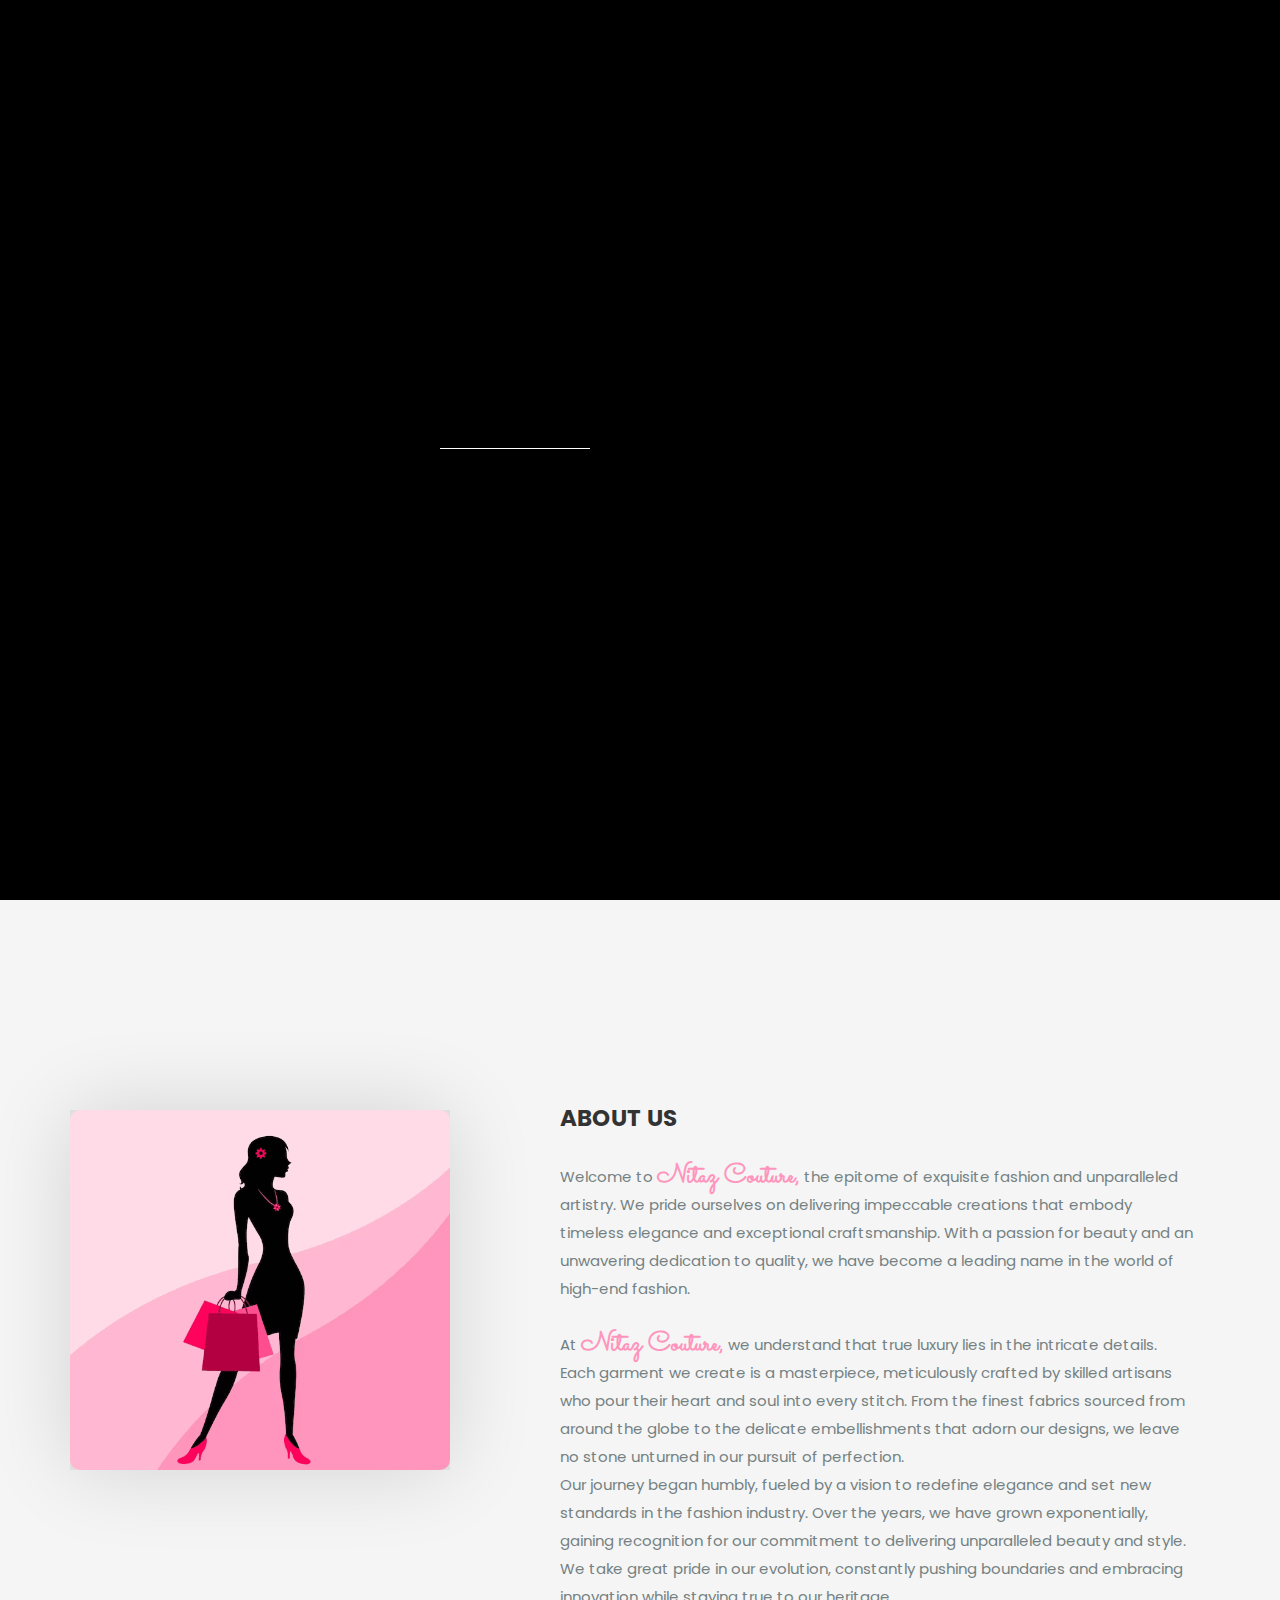
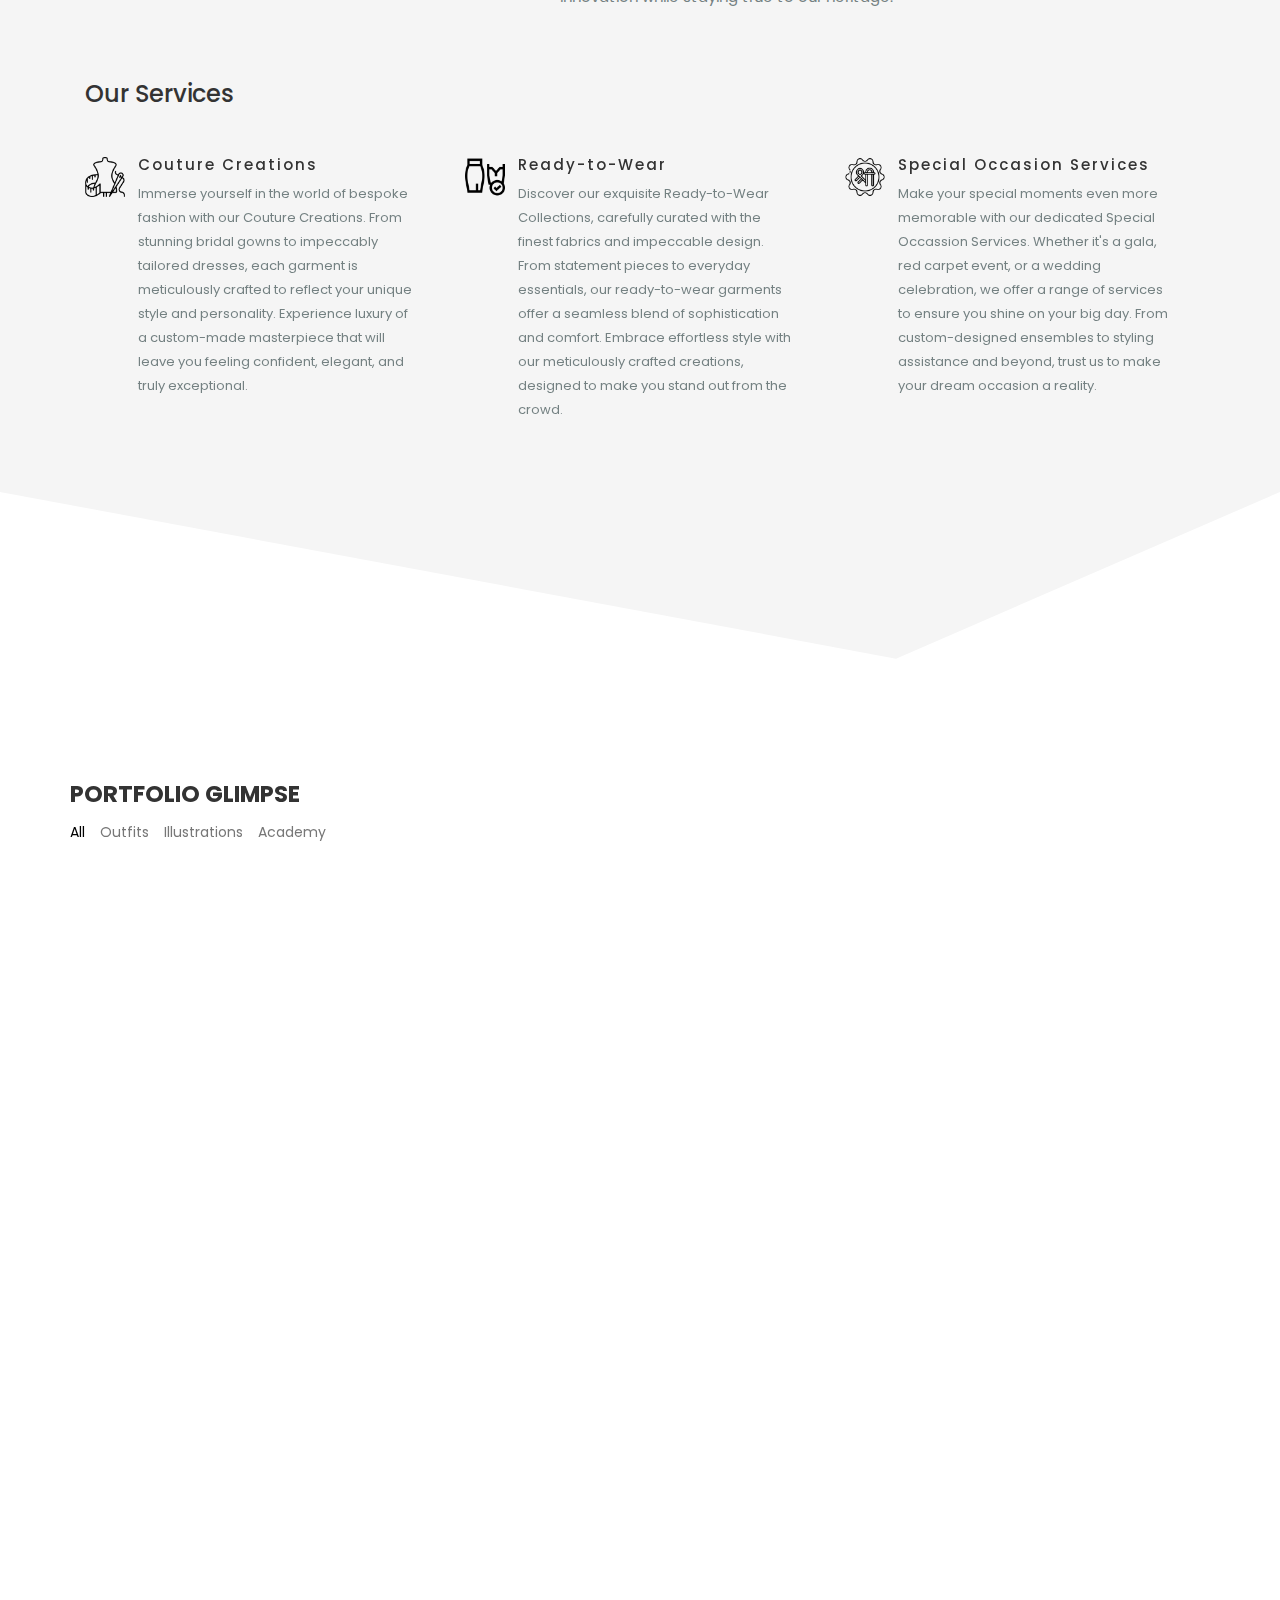
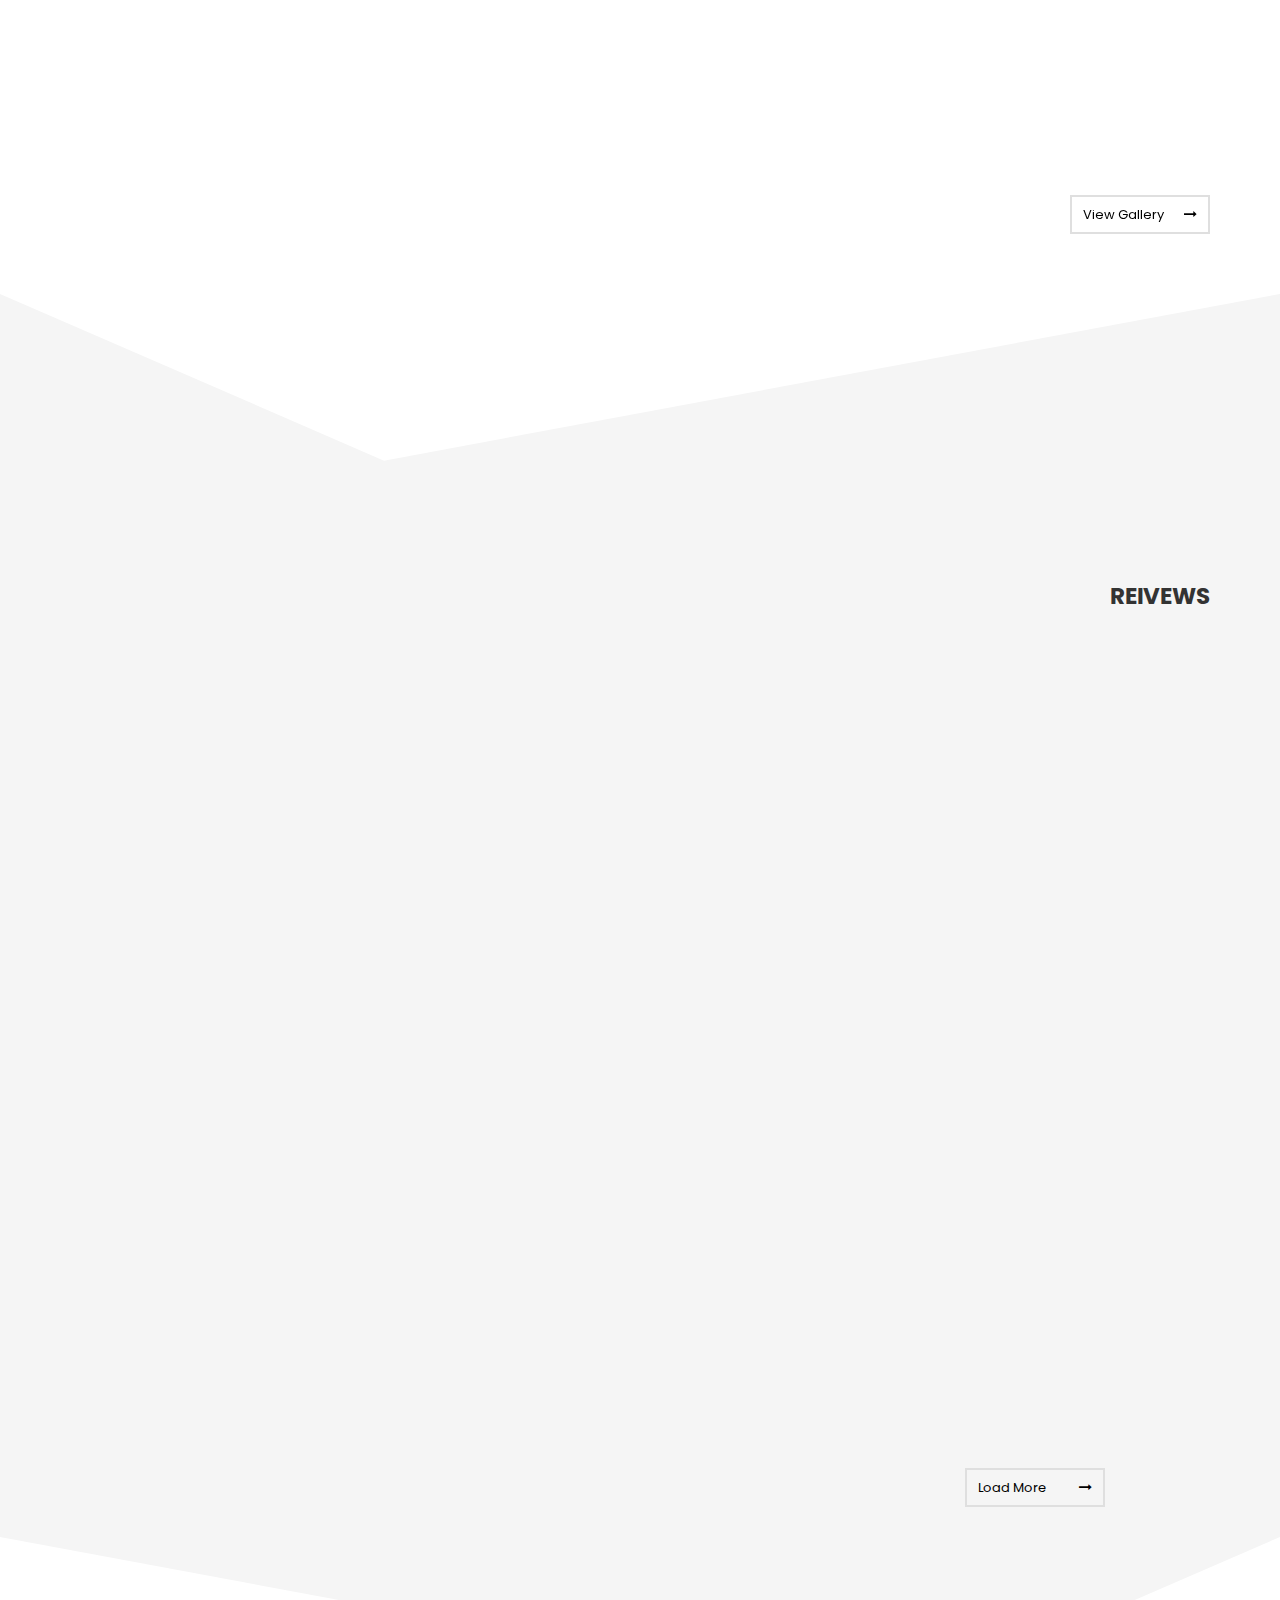
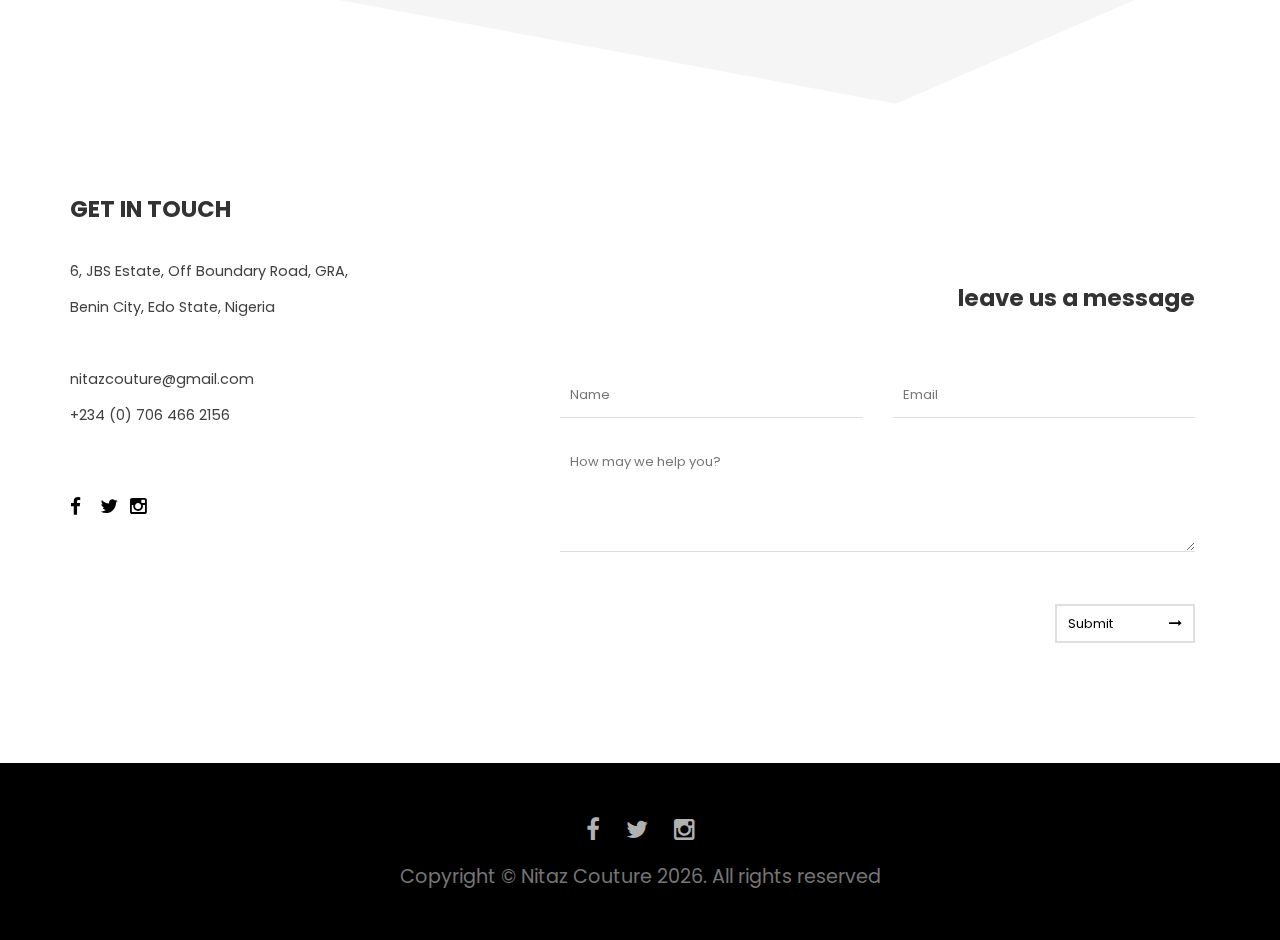
==== index.html @ 878c797d "first commit" ====
<!doctype html>
<html lang="en">

<head>
    <meta charset="UTF-8">
    <meta name="description"
        content="Discover Nitaz Couture, where elegance meets crafstmanship. Explore our exquisite couture creations, ready-to-wear collections and expert alterations services. Join our fashion academy for sewing and pattern drafting training. Experience luxury, beauty, and exceptional quality">
    <meta name="keywords"
        content="High-End fashion, Couture Creations, Bridal Gowns, Tailored Suits, Ready-to-Wear Collections, Expert ALterations, Personal Styling, Special Occasion Services, Fashion Academy,  Sewing Training, Pattern Drafting Classess, Elegance, Craftsmanship, Quality, Luxury Fashion.">
    <meta name="viewport" content="width=device-width, initial-scale=1.0">

    <title>Nitaz Couture | Exquisite Fashion & Timeless Elegance</title>
    <!-- Favicon -->
    <link href="./favicon.ico" rel="icon" type="image/x-icon" />
    <link rel="stylesheet" href="https://cdnjs.cloudflare.com/ajax/libs/font-awesome/5.14.0/css/all.min.css" />

    <!-- Stylesheets -->
    <link rel="stylesheet" href="css/bootstrap.css" />
    <link rel="stylesheet" href="css/reset.css" />
    <link rel="stylesheet" href="css/style.css" />
    <link rel="stylesheet" href="css/animate.css" />
    <link rel="stylesheet" href="css/owl.carousel.css" />
    <link rel="stylesheet" href="css/magnific-popup.css" />

    <!-- Google Web fonts -->
    <link href="https://fonts.googleapis.com/css?family=Poppins:300,400,500,600,700" rel="stylesheet">

    <!-- Font icons -->
    <link rel="stylesheet" href="icon-fonts/font-awesome-4.5.0/css/font-awesome.min.css" />
    <link rel="stylesheet" href="icon-fonts/essential-regular-fonts/essential-icons.css" />

    <!--[if lt IE 9]>
  <script src="https://oss.maxcdn.com/html5shiv/3.7.2/html5shiv.min.js"></script>
  <script src="https://oss.maxcdn.com/respond/1.4.2/respond.min.js"></script>
<![endif]-->

</head>

<body class="diag">

    <!-- LOADER -->
    <div class="loader-wrapper">
        <div class="loader"></div>
    </div>

    <nav>
        <div class="row">
            <div class="container">
                <div class="logo">
                    <img src="images/logo.webp" alt="Nitaz Couture Logo">
                </div>
                <div class="responsive"><i data-icon="m" class="icon"></i></div>
                <ul class="nav-menu">
                    <li><a href="#home" class="smoothScroll">Home</a></li>
                    <li><a href="#about" class="smoothScroll">About</a></li>
                    <li><a href="#portfolio" class="smoothScroll">Portfolio</a></li>
                    <li><a href="#reviews" class="smoothScroll">Reviews</a></li>
                    <li><a href="#contact" class="smoothScroll">Contact</a></li>
                </ul>
            </div>
        </div>
    </nav>

    <!--HOME-->
    <section class="home slider" id="home">
        <div class="home-content">
            <div class="container">
                <h1>Nitaz Couture - <span class="element" data-text1="Indulge in luxury."
                        data-text2="Embrace timeless beauty." data-loop="true" data-backdelay="3000"></span></h1>
                <div class="social">
                    <a href="https://facebook.com/nitazcouture" target="_blank"><i class="fa fa-facebook"
                            aria-hidden="true"></i> </a>
                    <a href="https://twitter.com/NITAZCouture" target="_blank"><i class="fa fa-twitter"
                            aria-hidden="true"></i> </a>
                    <a href="https://instagram.com/nitazcouture" target="_blank"><i class="fa fa-instagram"
                            aria-hidden="true"></i> </a>
                </div>
                <a class="home-down bounce" href="#about"><i class="fa fa-angle-down"></i></a>
            </div>
        </div>

        <div class="home-slider">
            <div id="slides">
                <div class="slides-container">
                    <img src="images/slider-6.webp" alt="Hero Section Slider Images">
                    <img src="images/slider-5.webp" alt="Hero Section Slider Images">
                    <img src="images/slider-7.webp" alt="Hero Section Slider Images">
                    <img src="images/slider-2.webp" alt="Hero Section Slider Images">
                </div>
            </div>
        </div>
        <svg class="diagonal home-left" width="21%" height="170" viewBox="0 0 100 102" preserveAspectRatio="none">
            <path d="M0 100 L100 100 L0 10 Z"></path>
        </svg>
        <svg class="diagonal home-right" width="80%" height="170" viewBox="0 0 100 102" preserveAspectRatio="none">
            <path d="M0 100 L100 100 L100 10 Z"></path>
        </svg>
    </section>
    <!--ABOUT-->
    <section class="about dgray-bg" id="about">
        <div class="about type-1 padbot_120">
            <div class="container">
                <!-- about image -->
                <div class="col-md-4 col-sm-12 about-image top_30">
                    <div class="row">
                        <img src="images/profile-1.png" alt="About Image">
                    </div>
                </div>
                <!-- about text -->
                <div class="col-md-7 col-md-offset-1 col-sm-12 about-text">
                    <div class="section-title dleft bottom_30">
                        <br>
                        <h2>ABOUT US</h2>
                    </div>
                    <p>Welcome to <span class="brand">Nitaz Couture,</span> the epitome of exquisite fashion and
                        unparalleled artistry. We pride ourselves on delivering impeccable creations that embody
                        timeless elegance and exceptional craftsmanship. With a passion for beauty and an unwavering
                        dedication to quality, we have become a leading name in the world of high-end fashion.

                        <br><br>
                        At <span class="brand">Nitaz Couture,</span> we understand that true luxury lies in the
                        intricate details. Each garment we create is a masterpiece, meticulously crafted by skilled
                        artisans who pour their heart and soul into every stitch. From the finest fabrics sourced from
                        around the globe to the delicate embellishments that adorn our designs, we leave no stone
                        unturned in our pursuit of perfection.
                        <br>
                        Our journey began humbly, fueled by a vision to redefine elegance and set new standards in the
                        fashion industry. Over the years, we have grown exponentially, gaining recognition for our
                        commitment to delivering unparalleled beauty and style. We take great pride in our evolution,
                        constantly pushing boundaries and embracing innovation while staying true to our heritage.
                    </p>
                </div>
                <div class="services">
                    <h3>Our Services</h3>
                </div>
                <!-- work areas -->
                <div class="owl-carousel work-areas top_120 bottom_120" data-pagination="false" data-autoplay="3000"
                    data-items-desktop="3" data-items-desktop-small="3" data-items-tablet="2"
                    data-items-tablet-small="1">


                    <!-- an area -->
                    <div class="area col-md-12 item">
                        <div class="icon">
                            <i class="icon">
                                <img src="./images/icons/1.png" alt="icon">
                            </i>
                        </div>
                        <div class="text">
                            <h6>Couture Creations</h6>
                            <p>Immerse yourself in the world of bespoke fashion with our Couture Creations. From
                                stunning bridal gowns to impeccably
                                tailored dresses, each garment is meticulously crafted to reflect your unique style and
                                personality. Experience luxury
                                of a custom-made masterpiece that will leave you feeling confident, elegant, and truly
                                exceptional.</p>
                        </div>
                    </div>
                    <!-- an area -->
                    <div class="area col-md-12 item">
                        <div class="icon">
                            <i class="icon">
                                <img src="./images/icons/2.png" alt="icon">
                            </i>
                        </div>
                        <div class="text">
                            <h6>Ready-to-Wear</h6>
                            <p>Discover our exquisite Ready-to-Wear Collections, carefully curated with the finest
                                fabrics and impeccable design. From
                                statement pieces to everyday essentials, our ready-to-wear garments offer a seamless
                                blend of sophistication and
                                comfort. Embrace effortless style with our meticulously crafted creations, designed to
                                make you stand out from the
                                crowd.</p>
                        </div>
                    </div>
                    <!-- an area -->
                    <div class="area col-md-12 item">
                        <div class="icon">
                            <i class="icon">
                                <img src="./images/icons/3.png" alt="icon">
                            </i>
                        </div>
                        <div class="text">
                            <h6>Special Occasion Services</h6>
                            <p>Make your special moments even more memorable with our dedicated Special Occassion
                                Services. Whether it's a gala, red
                                carpet event, or a wedding celebration, we offer a range of services to ensure you shine
                                on your big day. From
                                custom-designed ensembles to styling assistance and beyond, trust us to make your dream
                                occasion a reality.</p>
                        </div>
                    </div>
                    <!-- an area -->
                    <div class="area col-md-12 item">
                        <div class="icon">
                            <i class="icon">
                                <img src="./images/icons/4.png" alt="icon">
                            </i>
                        </div>
                        <div class="text">
                            <h6>Courses & Workshops</h6>
                            <p>Immerse yourself in a world on learning with our diverse range of courses and workshops.
                                From beginner-friendly programs
                                to advanced techniques, our experienced instructors will guide you through hands-on
                                sessions that cover the essentials
                                of sewing and pattern drafting. Discover the foundations, refine your skills, and gain
                                the confidence to create stunning
                                garments with finesse.</p>
                        </div>
                    </div>
                    <!-- an area -->
                    <div class="area col-md-12 item">
                        <div class="icon">
                            <i class="icon">
                                <img src="./images/icons/5.png" alt="icon">
                            </i>
                        </div>
                        <div class="text">
                            <h6>Sewing Fundamentals</h6>
                            <p>Lay the groundwork for your sewing journey with our Sewing Fundamentals course. Ideal for
                                beginners, this program covers
                                the basics of machine operation, fabric selection, essential stitches, and garment
                                construction techniques. Learn how to
                                handle different fabrics, follow patterns, and create professional finishes, setting a
                                strong foundation for your future
                                sewing projects.</p>
                        </div>
                    </div>
                    <!-- an area -->
                    <div class="area col-md-12 item">
                        <div class="icon">
                            <i class="icon">
                                <img src="./images/icons/6.png" alt="icon">
                            </i>
                        </div>
                        <div class="text">
                            <h6>Pattern Drafting Mastery</h6>
                            <p>Elevate your desing capabilities with our Pattern Drafting Mastery course. Dive deep into
                                the art of creating custom
                                patterns from scratch, understanding body measurements, and translating your design
                                concepts into tangible patterns.
                                Develop the skills to draft bodices, sleeves, skirts, and other garment elements,
                                allowing you to bring unique designs
                                to life with precision and creativity.</p>
                        </div>
                    </div>
                    <!-- an area -->
                    <div class="area col-md-12 item">
                        <div class="icon">
                            <i class="icon">
                                <img src="./images/icons/7.png" alt="icon">
                            </i>
                        </div>
                        <div class="text">
                            <h6>State-of-the-Art Facilities</h6>
                            <p>Immerse yourself in a conducive learning environment equipped with State-of-the-art
                                sewing machines, drafting tools, and
                                cutting-edge technology. Our well-appointed classrooms provide a comfortable and
                                inspiring space for you to practice and
                                refine your skills, ensuring an enriching and enjoyable learning experience.</p>
                        </div>
                    </div>
                </div>

            </div>
            <svg class="diagonal-gray" width="100%" height="170" viewBox="0 0 100 102" preserveAspectRatio="none">
                <path d="M0 0 L70 100 L100 0 Z"></path>
            </svg>
        </div>
    </section>

    <!--PORTFOLIO-->
    <section class="portfolio" id="portfolio">
        <div class="container">
            <div class="section-title dleft top_120 bottom_90">
                <h2>PORTFOLIO GLIMPSE</h2>
                <div class="portfolio_filter">
                    <ul>
                        <li class="select-cat" data-filter="*">All</li>
                        <li data-filter=".web-design">Outfits</li>
                        <li data-filter=".aplication">Illustrations</li>
                        <li data-filter=".development">Academy</li>
                    </ul>
                </div>
            </div>
            <!--Portfolio Items-->
            <div class="row">
                <div class="col-md-12 col-sm-12 col-xs-12">
                    <div class="isotope_items row">
                        <!-- Item -->
                        <a href="images/work-1.webp" class="single_item link development col-md-4 col-sm-6 wow fadeInUp"
                            data-wow-delay="0.9s">
                            <img src="images/work-1.webp" alt="portfolio-image">
                        </a>
                        <!-- Item -->
                        <a href="images/work-3.webp" class="single_item link development col-md-4 col-sm-6 wow fadeInUp"
                            data-wow-delay="0.9s">
                            <img src="images/work-3.webp" alt="portfolio-image">
                        </a>
                        <!-- Item -->
                        <a href="images/work-3.webp" class="single_item link development col-md-4 col-sm-6 wow fadeInUp"
                            data-wow-delay="0.9s">
                            <img src="images/work-3.webp" alt="portfolio-image">
                        </a>

                        <!-- Item -->
                        <a href="images/work-4.webp" class="single_item link web-design col-md-4 col-sm-6 wow fadeInUp"
                            data-wow-delay="1.2s">
                            <img src="images/work-4.webp" alt="portfolio-image">
                        </a>
                        <!-- Item -->
                        <a href="images/work-4.webp" class="single_item link web-design col-md-4 col-sm-6 wow fadeInUp"
                            data-wow-delay="1.2s">
                            <img src="images/work-4.webp" alt="portfolio-image">
                        </a>
                        <!-- Item -->
                        <a href="images/work-4.webp" class="single_item link web-design col-md-4 col-sm-6 wow fadeInUp"
                            data-wow-delay="1.2s">
                            <img src="images/work-4.webp" alt="portfolio-image">
                        </a>
                        <!-- Item -->
                        <a href="images/work-2.webp" class="single_item link aplication col-md-4 col-sm-6 wow fadeInUp"
                            data-wow-delay="0.6s">
                            <img src="images/work-2.webp" alt="portfolio-image">
                        </a>
                        <!-- Item -->
                        <a href="images/work-5.webp" class="single_item link aplication col-md-4 col-sm-6 wow fadeInUp"
                            data-wow-delay="1.5s">
                            <img src="images/work-5.webp" alt="portfolio-image">
                        </a>
                        <!-- Item -->
                        <a href="images/work-6.webp" class="single_item link aplication col-md-4 col-sm-6 wow fadeInUp"
                            data-wow-delay="1.8s">
                            <img src="images/work-6.webp" alt="portfolio-image">
                        </a>
                    </div>
                </div>
            </div>

            <a href="#0" class="sitebtn pull-right top_45" target="_blank">View Gallery</a>
        </div>
        <svg class="diagonal-white" width="100%" height="170" viewBox="0 0 100 102" preserveAspectRatio="none">
            <path d="M0 0 L30 100 L100 0 Z"></path>
        </svg>
    </section>

    <!-- REVIEW -->
    <section class="blog" id="reviews">
        <div class="container-fluid dgray-bg padbot_200">
            <div class="container">
                <div class="section-title dright top_120 bottom_45">
                    <h2>REIVEWS</h2>
                </div>
                <!-- Reviews -->
                <div class="row">
                    <a href="reviews.html" class="col-lg-4 col-md-4 col-sm-6 col-xs-12 blog-content wow fadeInUp"
                        data-wow-delay="0.4s" target="_blank">
                        <div class="blog-image">
                            <img src="./images/slider-1.webp" alt="Satisfied Customer Image">
                        </div>
                        <h2 class="blog-title">Cinderella Moment!</h2>
                        <div class="rating">
                            <i class="fa fa-star"></i>
                            <i class="fa fa-star"></i>
                            <i class="fa fa-star"></i>
                            <i class="fa fa-star"></i>
                            <i class="fa fa-star"></i>
                        </div>
                        <p>
                            Absolutely stunning! I couldn't have asked for a more exquisite bridal gown. Nitaz Couture
                            truly captured my vision and turned it into reality. The attention to detail and quality of
                            craftsmanship are beyond compare. I felt like a princess on my wedding day, and I can't
                            thank the team enough for making my dreams come true.
                        </p>
                        <span class="blog-info"><span>Larry Stark</span> - 7 September 2016 </span>
                    </a>
                    <a href="reviews.html" class="col-lg-4 col-md-4 col-sm-6 col-xs-12 blog-content wow fadeInUp"
                        data-wow-delay="0.6s" target="_blank">
                        <div class="blog-image">
                            <img src="./images/work-7.webp" alt="Satisfied Customer Image">
                        </div>
                        <h2 class="blog-title">Impeccable tailoring!</h2>
                        <div class="rating">
                            <i class="fa fa-star"></i>
                            <i class="fa fa-star"></i>
                            <i class="fa fa-star"></i>
                            <i class="fa fa-star"></i>
                            <i class="fa fa-star"></i>
                        </div>
                        <p>
                            I had my doubts about finding the perfect suit until I visited Nitaz Couture. From the
                            moment I stepped into their showroom, I knew I was in good hands. Their expertise in custom
                            tailoring is exceptional, and the suit fits like a glove. I received countless compliments
                            at the event, and I owe it all to Nitaz Couture's dedication to quality.
                        </p>
                        <span class="blog-info"><span>Larry Stark</span> - 7 September 2016 </span>
                    </a>
                    <a href="reviews.html"
                        class="col-lg-4 col-md-4 col-sm-6 col-xs-12 blog-content wow hidden-sm fadeInUp"
                        data-wow-delay="0.8s" target="_blank">
                        <div class="blog-image">
                            <img src="./images/work-8.webp" alt="Satisfied Customer Image">
                        </div>
                        <h2 class="blog-title">Top-notch training!</h2>
                        <div class="rating">
                            <i class="fa fa-star"></i>
                            <i class="fa fa-star"></i>
                            <i class="fa fa-star"></i>
                            <i class="fa fa-star"></i>
                            <i class="fa fa-star"></i>
                        </div>
                        <p>
                            I enrolled in Nitaz Couture Academy's pattern drafting course, and it was an absolute
                            game-changer. The instructors are patient, knowledgeable, and passionate about teaching.
                            I've learned invaluable skills and techniques that have taken my designs to the next level.
                            Highly recommended for anyone serious about pursuing a career in fashion!
                        </p>
                        <span class="blog-info"><span>Larry Stark</span> - 7 September 2016 </span>
                    </a>
                    <a href="reviews.html" class="sitebtn pull-right top_45" target="_blank">Load More</a>
                </div>
            </div>
            <svg class="diagonal-gray" width="100%" height="170" viewBox="0 0 100 102" preserveAspectRatio="none">
                <path d="M0 0 L70 100 L100 0 Z"></path>
            </svg>
        </div>
    </section>

    <!-- CONTACT -->
    <section class="contact" id="contact">
        <div class="container">

            <div class="section-title dleft top_90">
                <h2 class="bottom_30">GET IN TOUCH</h2>
            </div>
            <div class="col-md-3">
                <!-- Contact Info -->
                <ul class="contact-info row">
                    <li>6, JBS Estate, Off Boundary Road, GRA, Benin City, Edo State, Nigeria</li>
                    <li><br>nitazcouture@gmail.com</li>
                    <li>+234 (0) 706 466 2156</li>
                </ul>
                <div class="social-icons top_60 row">
                    <a class="fb" href="https://facebook.com/nitazcouture" target="_blank"><i class="fa fa-facebook"
                            aria-hidden="true"></i></a>
                    <a class="tw" href="https://twitter.com/NITAZCouture" target="_blank"><i class="fa fa-twitter"
                            aria-hidden="true"></i></a>
                    <a class="ins" href="https://instagram.com/nitazcouture" target="_blank"><i class="fa fa-instagram"
                            aria-hidden="true"></i></a>
                </div>
            </div>
            <div class="col-md-7 col-md-offset-2 form top_30 bottom_90">
                <div class="page-title sub">
                    <h5>leave us a message</h5>
                </div>
                <form class="contact-form top_60" method="POST" action="mail.php">
                    <div class="row">
                        <!--Name-->
                        <div class="col-md-6">
                            <input id="con_name" name="con_name" class="form-inp requie" type="text" placeholder="Name">
                        </div>
                        <!--Email-->
                        <div class="col-md-6">
                            <input id="con_email" name="con_email" class="form-inp requie" type="text"
                                placeholder="Email">
                        </div>
                        <div class="col-md-12">
                            <!--Message-->
                            <textarea name="con_message" id="con_message" class="requie"
                                placeholder="How may we help you?" rows="8"></textarea>
                            <button id="con_submit" class="sitebtn top_30 pull-right" type="submit">Submit</button>
                        </div>
                    </div>
                </form>
            </div>
        </div>
    </section>
    <footer>
        <div class="container">
            <div class="social">
                <a href="https://facebook.com/nitazcouture" target="_blank"><i class="fa fa-facebook"
                        aria-hidden="true"></i> </a>
                <a href="https://twitter.com/NITAZCouture" target="_blank"><i class="fa fa-twitter"
                        aria-hidden="true"></i> </a>
                <a href="https://instagram.com/nitazcouture" target="_blank"><i class="fa fa-instagram"
                        aria-hidden="true"></i> </a>
            </div>
            <p>
                Copyright &copy; Nitaz Couture
                <span id="date"></span>. All rights reserved
            </p>
        </div>
    </footer>
    <a class="scroll-link top-link" href="#home">
        <i class="fas fa-arrow-up"></i>
    </a>

    <!-- Javascripts -->
    <script src="js/jquery-2.1.4.min.js"></script>
    <script src="js/bootstrap.min.js"></script>
    <script src="js/wow.min.js"></script>
    <script src="js/isotope.pkgd.min.js"></script>
    <script src="js/typed.js"></script>
    <script src="js/jquery.magnific-popup.min.js"></script>
    <script src="js/jquery.superslides.min.js"></script>
    <script src="js/owl.carousel.min.js"></script>
    <script src="js/main.js"></script>
    <script>

        //SUPER SLİDER
        $('#slides').superslides({
            animation: 'fade',
            play: 3000
        });    
    </script>


</body>

</html>
---- css/style.css ----
@import url('https://fonts.googleapis.com/css2?family=Raleway&family=Sacramento&display=swap');	

body{
	font-family: 'Poppins', sans-serif;
}

html{
	height: 100%;
}

nav{
    position: fixed; 
    background: #fff;
    z-index: 1000;
    width: 100%;
    padding-top: 30px;
    padding-bottom: 10px;
    display: none;
    -webkit-box-shadow: 0px 2px 92px 0px rgba(0, 0, 0, 0.18);
    -moz-box-shadow: 0px 2px 92px 0px rgba(0, 0, 0, 0.18);
    box-shadow: 0px 2px 92px 0px rgba(0, 0, 0, 0.18);
}

.nav-menu{
    float: right;
    line-height: 32px;
    padding-top: 15px;
}

nav ul li{
    float: left;
    margin-right: 15px;
    font-family: 'Poppins', sans-serif;
    font-size: 14px;
}

nav ul li a{
    color: #000;
}

nav ul li a:hover{
    color: #afafaf!important;
}

.logo img {
    width: 40%;
    border-radius: 100%;
}
.logo{
    float: left;
}

 .responsive{
    display: none;
    font-size: 23px;
}
    
.active{
    color:#afafaf;
}


footer {
    background: #000;
    padding: 50px 0;
    margin-top: 30px;
    text-align: center;
}

footer p{
    line-height: 20px;
    margin-top: 20px;
}

footer .social a{
    color: #b1b1b1;
    margin: 0 10px;
    transition: all ease 0.3s;
    font-size: 1.5rem;
}

.diag footer p{
    font-size: 1.2rem;
    color: #757575;
    line-height: 27px;
}

.site-button:focus{
    outline: 0;
}

.nav-menu li a:focus{
    color: #000;
} 

.ok{
    background: green !important;
    border: solid 2px green !important;
    color: white;
} 

input:-webkit-autofill {
    -webkit-box-shadow: 0 0 0px 1000px white inset;
}

.form-inp.reqError, .contact-form textarea.reqError {
    border-color: #f00;
}

.content{
    margin-top: 60px;
}

.subpage-nav{
    display:block !important; 
    position: relative;
}

.page-title{
   display: table-cell;
   vertical-align: middle;
   text-align: center;
   z-index: 2;
   position: relative;
}

.page-title h1{
   font-size: 75px;
   color: #fff;
   font-weight: bold;
   letter-spacing: -3px;
   margin-bottom: 20px;
}


/* Margins */

.top_15{
    margin-top: 15px;
}

.top_30{
    margin-top: 30px;
}

.top_45{
    margin-top: 45px;
}

.top_60{
    margin-top: 60px;
}

.top_90{
    margin-top: 90px;
}

.top_120{
    margin-top: 120px;
}

.padding_30{
   padding: 30px 0; 
}

.padding_45{
   padding: 45px 0; 
}

.padding_60{
   padding: 60px 0; 
}

.padding_90{
   padding: 90px 0; 
}

.bottom_15{
    margin-bottom: 15px;
}

.bottom_30{
    margin-bottom: 30px;
}

.bottom_45{
    margin-bottom: 45px;
}

.bottom_60{
    margin-bottom: 60px;
}

.bottom_90{
    margin-bottom: 90px;
}

.bottom_120{
    margin-bottom: 120px;
}

.padbot_15{
    padding-bottom: 15px;
}

.padbot_30{
    padding-bottom: 30px;
}

.padbot_45{
    padding-bottom: 45px;
}

.padbot_60{
    padding-bottom: 60px;
}

.padbot_90{
    padding-bottom: 90px;
}

.padbot_120{
    padding-bottom: 120px;
}

.padbot_200{
    padding-bottom: 200px;
}
/*preloader */
.loader-wrapper {
    position: fixed;
    width: 100%;
    height: 100%;
    background-color: #000;
    z-index: 9999;
}

.loader {
    height: 1px;
    background-color: #fff;
    position: absolute;
    z-index: 9999;
}


/*------------------------ 2 Home ------------------------*/		

.home{
    background:url(../images/home.jpg) bottom center;
    width: 100%;
    display: table;
}

.diag .home{
    background: url(../images/home-2.jpg) 50% 50% fixed;
    background-size: cover;
}

.home-content{
   display: table-cell;
   vertical-align: middle;
   text-align: center;
   z-index: 2;
   position: relative;
}

.home-content h1{
   font-size: 75px;
   color: #fff;
   font-weight: bold;
   letter-spacing: -3px;
   margin-bottom: 20px;
}

.home:before {
    content: "";
    position: absolute;
    top: 0;
    left: 0;
    width: 100%;
    height: 100%;
    background-color: rgba(0, 0, 0, 0.5);
    z-index: 1;
}

.social{
    height: 30px;
}



.social a{
    color: #fff;
    font-size: 15px;
    margin:0 15px;
    transition: all ease 0.3s;
}


.social a:hover{
    transition: all ease 0.3s;
    opacity: 0.5;
}


.home-down {
    color: #fff;
    font-size: 40px;
    padding-top: 40px;
    padding-left: 20px;
    display: inline-block;
    transition: all 0.3s ease;
}


.home-down:hover{
    color: #fff;
	transition:all 0.3s ease;
}

.home-down:focus{
    color: #fff;
}

/* arrow css3 animation */

@-webkit-keyframes bounce {
	 0%, 100% {-webkit-transform: translateY(0);} 
	 50% {-webkit-transform: translateY(-20px);}
}
 
@-moz-keyframes bounce {
	 0%, 100% {-moz-transform: translateY(0);}
	 50% {-moz-transform: translateY(-20px);}
}
 
@-o-keyframes bounce {
	 0%, 100% {-o-transform: translateY(0);}
	 50% {-o-transform: translateY(-20px);}
}

@keyframes bounce {
	 0%, 100% {transform: translateY(0);}
	 50% {transform: translateY(-20px);}
}
 
 .bounce {
	 -webkit-border-radius:50%;
	 -moz-border-radius:50%;
	 -ms-border-radius:50%;
	 border-radius:50%;
	 animation: bounce 2s infinite;
	 -webkit-animation: bounce 2s infinite;
	 -moz-animation: bounce 2s infinite;
	 -o-animation: bounce 2s infinite;
}

.diagonal{
    position: absolute;
    left: 0;
    bottom: 0;
    pointer-events: none;
    background: #fff;
    float: left;
    z-index: 1000;
}

.diagonal-gray{
    position: absolute;
    left: 0;
    bottom: 0;
    pointer-events: none;
    background: #fff;
    float: left;
    z-index: 100;
    margin-top: 90px;
}

.diagonal-gray path {
       fill: #f5f5f5;
}

.diagonal-white{
    background: #f5f5f5;
    margin-bottom: -6px;
    margin-top: 60px;
}

.diagonal-white path {
    fill: #fff;
    stroke: #f5f5f5;
    stroke-width: 0;
}

.diagonal.home-left{
    position: absolute;
    bottom: 0;
    left: 0;
    background: none;
    z-index: 99;
}

.diagonal.home-right{
    position: absolute;
    bottom: 0;
    right: 0 !important;
    background: none;
    z-index: 99;
    left: auto;
}

.diagonal.home-left, .diagonal.home-right path {
    fill: #f5f5f5;
    stroke: #f5f5f5;
    stroke-width: 4;
}

.diag p{
    font-size: 15px;
    color: #748182;
    line-height: 28px;
}

.diag .section-title.dleft{
    text-align: left;
    padding: initial;
}

.diag .section-title.dleft .portfolio_filter ul{
    float: left;
}

.diag .section-title.dright{
    text-align: right;
    padding: initial;
}

.diag section{
    position: relative;
}

.diag .contact .contact-info li{
    line-height: 36px;
    font-size: 14.5px;
    color: #414141;
    text-align: left;
    list-style: none;
}

.diag .page-title.sub{
    font-size: 23px;
    text-align: right;
    width: 100%;
    float: right;
}

.diag .page-title.sub h5{ 
        font-weight: bold;
    line-height: 30px;
    padding-bottom: 15px;
}

.diag .social-icons a {
    color: #000;
    font-size: 1.2rem;
    width: 26px;
    height: 18px;
    display: inline-block;
}

.diag .home-content h1{
    text-align: left;
}

.diag .home-content .social{
    text-align: left;
}

.diag .home-content .home-down.bounce{
    float: left;
    padding: 50px 74px 0;
}

.social-icons a:hover {
    font-size: 15px;
}

.fb:hover{
    color: #3b5998!important;
    transition: all ease 0.1s;
}

.tw:hover{
    color: #55acee!important;
    transition: all ease 0.1s;
}

.ins:hover{
    color: #cd486b!important;
    transition: all ease 0.1s;
}

.bh:hover{
    color: #1769ff!important;
    transition: all ease 0.1s;
}

.dr:hover{
    color: #ea4c89!important;
    transition: all ease 0.1s;
}


.sitebtn{
    border: solid 2px #dfdfdf;
    background: none;
    font-size: 13px;
    padding:9px 11px;
    text-align: left;
    min-width: 140px;
    line-height: 17px;
    transition: all ease 0.3s;
    color:#000; 
}

.sitebtn:after{
    font-family: FontAwesome;
    content: "\f178";
    color: #000;
    float: right;
}

.sitebtn:focus{
    border: solid 2px #000;
}

.sitebtn:hover{
    background: #000;
    color: #fff;
    border-color: #000;
    transition: all ease 0.3s;
}

.sitebtn:hover:after{
    color: #fff;
}

.sitebtn:focus{
    border: solid 2px #dfdfdf;
}


/*------------------------ 3 About ------------------------*/	
.brand {
  font-family: 'Sacramento', 'cursive', sans-serif;
  font-size: 1.7rem;
  font-weight: bold;
  color: #FF95BD;
}

.about.type-1 .about-image{
    /* padding-bottom: 70px; */
    background: #e8e8e8;
}

.about.type-1 .about-image img:before{
    background: #e4e4e4; 
}

.about.type-1 .about-image img{
    border-radius: 10px;
    width: 100%;
    box-shadow: 0px 0px 85px 0px rgba(0, 0, 0, 0.14);
    /* margin-top: -15%; */
    /* margin-left: calc(15% - 15px); */
}

.about.type-1.vertiqal .about-image img{
    width: 100%;
    box-shadow: 0px 0px 85px 0px rgba(0, 0, 0, 0.14);
    margin-top: -15%;
    margin-left: -15%;
}

.diagonal-title h5{
    padding-bottom: 20px;
    font-size: 25px;
    line-height: 31px;
}

.diagonal span{
    font-size: 15px;
    color: #b3b3b3;
    letter-spacing: 3px;
    margin-bottom: 5px;
    display: block;
}

.about{
    padding-top:90px;
 }   

.diag .about{
    position: relative;
 } 

.about-image img{
    width: 100%;
 }   


.work-areas{
    width: 100%;
    display: inline-block!important;
}

.icon img {
    width: 40px;
}

.work-areas .area .icon i:before{
    font-size: 40px;
    margin-left: 5px;
}

.work-areas .area .icon i{
    display: inline-block;
}

.work-areas .area .icon {
    width: 15%;
    float: left;
}

.work-areas .area .text {
    width: 80%;
    float: left;
}

.work-areas .area .text h6{
    font-size: 15px;
    letter-spacing: 2px;
    margin-bottom: 8px;
}

.work-areas .area .text p{
    font-size: 13px;
    line-height: 24px;
}

.services {
    font-size: 1.5rem;
    position: relative;
    top: 70px;
    left: 15px;
}

.about h2{
    font-size: 23px;
    line-height: 30px;
 } 

.about-text{
    display: table;
    height: 407px;
 } 

.out{
    display: table-cell;
   vertical-align: middle;
 } 

.typed-cursor{
    opacity: 1;
    -webkit-animation: blink 0.7s infinite;
    -moz-animation: blink 0.7s infinite;
    animation: blink 0.7s infinite;
}
@keyframes blink{
    0% { opacity:1; }
    50% { opacity:0; }
    100% { opacity:1; }
}
@-webkit-keyframes blink{
    0% { opacity:1; }
    50% { opacity:0; }
    100% { opacity:1; }
}
@-moz-keyframes blink{
    0% { opacity:1; }
    50% { opacity:0; }
    100% { opacity:1; }
}


.gray-bg{
    margin-top: 90px;
    background: #f5f5f5; 
}

.dgray-bg{
    background: #f5f5f5; 
}

.what-can{
    padding: 90px 0;
}

.what-can .feature{
    text-align: center;
    margin-bottom: 30px;
}

.what-can .feature i{
    font-size: 40px;
}

.what-can .feature h3{
    font-size: 13px;
    letter-spacing: 1px;
    margin-bottom: 11px;
}

.what-can .feature p{
    line-height: 20px;
}



/*------------------------ 4 Portfolio ------------------------*/	


.section-title{
    text-align: center;
    padding: 90px 0 60px 0;
}

.section-title h2{
    font-size: 23px;
    font-weight: bold;
}

.section-title p{
    line-height: 20px;
}

.portfolio_filter{
    text-align: center;
    padding-top: 15px;
}

.portfolio_filter ul{
    margin: auto;
    display: inline-block;
}

.portfolio_filter ul li{
    font-size: 14px;
    color: #777777;
    font-family: 'Poppins', sans-serif;
    float: left;
    margin-right: 15px;
    list-style: none;
    cursor: pointer;
}

.single_item {
    margin-bottom: 30px;
        width: 360px;
    overflow: hidden;
}

.single_item img{
    width: 100%;
    transition: all ease 0.3s;
}

.single_item img:hover {
  background: #ffffff;
  transition: all ease 0.3s;
  box-shadow: 0px 16px 22px 0px rgba(90, 91, 95, 0.3);
  top: -5px;
}

.select-cat{
    color:#000 !important;
}

.popup-youtube {
    position: relative;
}

.popup-youtube i{
    position: absolute;
    text-align: center;
    top: 50%;
    left: 50%;
    background: rgba(0, 0, 0, 0.66);
    padding: 28px 29px;
    color: #fff;
    margin: -31px;
    border-radius: 50px;
    -webkit-border-radius: 50px;
    -moz-border-radius: 50px;
}


/* Portfolio Hover  */

.single_item figure {
    overflow: hidden;
}

.single_item figure figcaption{
    position: absolute;
    top:0;
    text-align: center;
    width: 100%;
    height: 100%;
    opacity: 0;
    transform: translateY(30px);
    -webkit-transform: translateY(30px);
    -moz-transform: translateY(30px);
    transition: all ease 0.4s;
    -webkit-transition: all ease 0.4s;
    -moz-transition: all ease 0.4s;
}

.single_item figure figcaption .outter{
    display: table;
    width: 100%;
    height: 100%;
}

.single_item figure figcaption .inner{
    display: table-cell;
    vertical-align: middle;
}

.single_item figure figcaption span{
    color: rgba(0, 0, 0, 0.80);
    font-size: 13px;
}

.single_item figure figcaption .title{
    color: #000;
    font-size: 22px;
    font-weight: bold;
}

.single_item:hover > figure img{
  filter: blur(8px);
  -webkit-filter: blur(8px);
  opacity: .7;
}

.single_item:hover > figure figcaption{
    opacity: 1;
    transform: translateY(0);
    -webkit-transform: translateY(0);
    -moz-transform: translateY(0);
    transition: all ease 0.4s;
    -webkit-transition: all ease 0.4s;
    -moz-transition: all ease 0.4s;
}

.single_item.popup-youtube:hover > i{
    opacity: 0;
    transition: all ease 0.3s;
    -webkit-transition: all ease 0.3s;
    -moz-transition: all ease 0.3s;
}




/*------------------------ 5 Blog ------------------------*/

.blog-image img{
    width: 100%;
    min-height: 207px;
}

.blog-content{
    margin-bottom:60px;
}

.blog-title{
    font-size: 18px;
    letter-spacing: 0;
    line-height: 27px;
    padding: 30px 0 15px;
    color: #000;
}

.blog-info{
    font-size: 12px;
    font-weight: 400;
    color: #b9b9b9;
    margin-top: 20px;
    display: inline-block;
}

.blog-info span{
    color: #000;
    font-weight: 600;
}

.blog .site-button{
    margin:0 auto 60px;
    display: table;
}

.blog-single h1 {
    font-size: 30px;
    line-height: 41px;
    margin: 25px 0 22px 0;
    color: #000;
    font-weight: 600;
    letter-spacing: -1px;
}

.blog-single .blog-detail{
    font-size: 13px;
    color: #b9b9b9;
    margin-bottom: 30px;
}

.blog-single .blog-detail span{
    color: #000;
}

.blog-single blockquote {
    font-size: 14px;
    line-height: 24px;
    color: #000;
    border-left: 4px solid #000;
    padding-left: 20px;
    margin: 40px 0;
}

.blog-single ul.list-style {
    padding: 30px;
    line-height: 24px;
}

.blog-single ul.list-style li {
    font-size: 14px;
    list-style: circle;
}

.lightbox-image img{
    width: 100%;
    padding-bottom: 30px;
}

.blog-single .post-lightbox{
    padding: 30px 0 0;
 }

.subtitle {
     font-size: 22px;
    line-height: 24px;
    margin: 25px 0 30px 0;
    color: #000;
    font-weight: bold;
}

.post-comment {
    float: left;
}

ul.post-comment li {
    width: 100%;
    float: left;
    border-bottom: 1px solid #efefef;
    padding: 15px 0;
    list-style: none;
}

ul.post-comment li img {
    width: 15%;
    float: left;
}

ul.post-comment li .comment-info {
    float: left;
    width: 85%;
    padding-left: 15px;
        margin-top: 15px;
}


ul.post-comment li h3 {
    float: left;
    font-size: 14px;
}

ul.post-comment li a {
    float: right;
    font-size: 11px;
    font-weight: bold;
    color: #000;
}

ul.post-comment li span {
    float: left;
    width: 100%;
    font-size: 12px;
    color: #c5c5c5;
    margin-top: 3px;
}

ul.post-comment li p {
    font-size: 12px;
    line-height: 20px;
    float: left;
    margin-top: 6px;
}

.send-message{
    margin-top:60px !important;
}

.send-message .subtitle{
    margin-bottom:30px;
}

.blog .dgray-bg .sitebtn{
    margin-right:120px;
}



/*------------------------ 5 Contact ------------------------*/


.contact-info{
    text-align: center;
}

.contact-info i{
    width: 60px;
    height: 60px;
    text-align: center;
    background: #000;
    border-radius: 50px;
    color: #fff;
    padding-top: 20px;
    font-size: 20px;
    margin-bottom: 15px;
}

.contact-info p{
    line-height: 20px;
}

.section-title p{
    margin-top:20px;
}

.form-inp {
    width: 100%;
    height: 45px;
    border: 0;
    color: #000;
    border-bottom: solid 1px #dfdfdf;
    font-size: 13px;
    padding-left: 10px;
    margin-bottom: 15px;
    font-family: 'Poppins', sans-serif;
}

.contact-form textarea {
       width: 100%;
    border: 0;
    border-bottom: solid 1px #dfdfdf;
    font-size: 13px;
    padding: 20px 0 0 10px;
    height: 119px;
    margin-bottom: 15px;
    font-family: 'Poppins', sans-serif;
}

.contact-form{
    margin-top: 90px;
}

.contact-form .sitebtn{
    margin: auto;
    margin-top: 30px;
    display: block;
}

.button{
    text-align: center;
    padding: 45px 0;
}

.site-button{
    padding: 10px 50px;
    font-size: 12px;
    background: none;
    border: 2px solid;
    border-radius: 50px;
    -moz-border-radius: 50px;
    -webkit-border-radius: 50px;
    transition: all ease 0.3s;
}

a.site-button{
    border: 2px solid #000;
    color: #000;
}

.site-button:hover{
    background: #000;
    color: #fff;
    transition: all ease 0.3s;
}




/*------------------------ 6 Responsive ------------------------*/


/*max Width 992px */

@media screen and (max-width: 991px) {

    .home-content h1{
        font-size: 50px;
    } 
    
     .what-can .feature{
        padding: 0 30px;
    }
    
    .about.type-1 .about-image{
        background: none;
    }
    
    .about.type-1 .about-image img{
        margin: 0;
    }
    
}


/*max Width 768px */

@media screen and (max-width: 767px) {
.logo img {
    width: 25%;
}

.responsive i.icon {
    position: relative;
    top: 0;
    left: 50%;
}
    
    .home-content h1{
        font-size: 32px;
        margin-bottom: 10px;
    }
    
    .contact-info{
        margin-bottom: 30px;
        padding: 0 50px;
    }
   
    .social a{
        margin: 0 10px;
        font-size: 12px;
    }
    
    nav{
        padding:30px 15px;
    }
    
    .nav-menu{
        margin-top: 40px;
        display: none;
        float: none;
        width: 100%;
    }
    
    .nav-menu li{
        float: none; 
        width: 100%;
        text-align: center;
        height: 45px;
        border-top: 1px solid #f7f7f7;
        line-height: 45px;
    }
   
    .responsive{
        display: block;
    }
    
    .about {
    padding-top: 60px;
    }
    
    .about h2 {
        margin-top: 30px;
    }
    
    .gray-bg {
        margin-top: 30px;
    }
    
    .what-can {
        padding: 45px 0;
    }
    
    .section-title {
        padding: 60px 0 45px 0;
    }
    
    .portfolio_filter ul{
        margin-top: 15px;
    }
    
    .portfolio_filter ul li{
        height: 30px;
    }
    
    .diagonal, .diagonal-gray, .diagonal-white{
        height: 70px;
    }
    
    .row.bottom_90{
        margin-bottom: 0;
    }
    
    .diag .blog{
        padding-bottom: 60px;
    }

}


/*min Width 768px */
@media screen and (min-width: 768px) {
    
 .nav-menu{
        display: block!important;
    }
    
}
@media screen and (max-width: 320px) {
    
 .isotope_items .single_item {
  max-width: 330px;

}
    
}


/*------------------------ 7 Slider & Video Home ------------------------*/


.home-slider{
    position: absolute;
    top: 0;
    left: 0;
    z-index: -1;
    width: 100%;
}

.slider{
    background: none !important;
}

.home-video{
    width: 100%;
    height: 100%;
    position: absolute;
    top: 0;
    left: 0;
    z-index: -1;
}



.wow-removed{
     animation-name: none !important;
        visibility: visible !important;
}

.top-link {
  font-size: 2.25rem;
  position: fixed;
  background: #222;
  bottom: 3.5rem;
  right: 1rem;
  width: 2.8rem;
  height: 2.8rem;
  display: grid;
  place-items: center;
  border-radius: 0.5rem;
  color: #fff;
  animation: bounce 2s ease-in-out infinite;
  visibility: hidden;
  z-index: -100;
}
.show-link {
  visibility: visible;
  z-index: 100;
}

.rating {
    color: #FFC83D;
}

.blog-image {
    max-height: 350px;
    overflow: hidden;
}

.isotope_items .single_item {
  max-height: 250px;
  overflow: hidden;
  display: block; 
}

.isotope_items .single_item img {
  width: 100%;
  height: auto;
  display: block; 
}

#portfolio .row {
    margin-right: -15px;
    margin-left: -10px;
}
---- icon-fonts/essential-regular-fonts/essential-icons.css ----
@charset "UTF-8";

@font-face {
  font-family: "essential-regular";
  src:url("essential-regular.eot");
  src:url("essential-regular.eot?#iefix") format("embedded-opentype"),
    url("essential-regular.woff") format("woff"),
    url("essential-regular.ttf") format("truetype"),
    url("essential-regular.svg#essential-regular") format("svg");
  font-weight: normal;
  font-style: normal;

}

[data-icon]:before {
  font-family: "essential-regular" !important;
  content: attr(data-icon);
  font-style: normal !important;
  font-weight: normal !important;
  font-variant: normal !important;
  text-transform: none !important;
  speak: none;
  line-height: 1;
  -webkit-font-smoothing: antialiased;
  -moz-osx-font-smoothing: grayscale;
}

[class^="icon-"]:before,
[class*=" icon-"]:before {
  font-family: "essential-regular" !important;
  font-style: normal !important;
  font-weight: normal !important;
  font-variant: normal !important;
  text-transform: none !important;
  speak: none;
  line-height: 1;
  -webkit-font-smoothing: antialiased;
  -moz-osx-font-smoothing: grayscale;
}

.icon-essential-regular-01-chevron-left:before {
  content: "a";
}
.icon-essential-regular-02-chevron-right:before {
  content: "b";
}
.icon-essential-regular-03-chevron-up:before {
  content: "c";
}
.icon-essential-regular-04-chevron-down:before {
  content: "d";
}
.icon-essential-regular-05-tick:before {
  content: "e";
}
.icon-essential-regular-06-arrow-left:before {
  content: "f";
}
.icon-essential-regular-07-arrow-right:before {
  content: "g";
}
.icon-essential-regular-08-arrow-up:before {
  content: "h";
}
.icon-essential-regular-09-arrow-down:before {
  content: "i";
}
.icon-essential-regular-10-close-big:before {
  content: "j";
}
.icon-essential-regular-11-plus-big:before {
  content: "k";
}
.icon-essential-regular-12-minus-big:before {
  content: "l";
}
.icon-essential-regular-13-nav-burger:before {
  content: "m";
}
.icon-essential-regular-14-grid-view:before {
  content: "n";
}
.icon-essential-regular-15-close-circle:before {
  content: "o";
}
.icon-essential-regular-16-plus-cricle:before {
  content: "p";
}
.icon-essential-regular-17-minus-circle:before {
  content: "q";
}
.icon-essential-regular-18-plus-square:before {
  content: "r";
}
.icon-essential-regular-19-close-square:before {
  content: "s";
}
.icon-essential-regular-20-minus-square:before {
  content: "t";
}
.icon-essential-regular-21-tick-circle:before {
  content: "u";
}
.icon-essential-regular-22-tick-square:before {
  content: "v";
}
.icon-essential-regular-23-forbidden:before {
  content: "w";
}
.icon-essential-regular-24-square-blank:before {
  content: "x";
}
.icon-essential-regular-25-circle-blank:before {
  content: "y";
}
.icon-essential-regular-26-heart:before {
  content: "z";
}
.icon-essential-regular-27-envelope:before {
  content: "A";
}
.icon-essential-regular-28-trash:before {
  content: "B";
}
.icon-essential-regular-29-camera:before {
  content: "C";
}
.icon-essential-regular-30-document:before {
  content: "D";
}
.icon-essential-regular-31-document-copy:before {
  content: "E";
}
.icon-essential-regular-32-lock-closed:before {
  content: "F";
}
.icon-essential-regular-33-lock-open:before {
  content: "G";
}
.icon-essential-regular-34-arrow-in-up:before {
  content: "H";
}
.icon-essential-regular-35-arrow-in-down:before {
  content: "I";
}
.icon-essential-regular-36-download:before {
  content: "J";
}
.icon-essential-regular-37-upload:before {
  content: "K";
}
.icon-essential-regular-38-cloud-download:before {
  content: "L";
}
.icon-essential-regular-39-cloud-upload:before {
  content: "M";
}
.icon-essential-regular-40-cloud:before {
  content: "N";
}
.icon-essential-regular-41-home:before {
  content: "O";
}
.icon-essential-regular-42-pen:before {
  content: "P";
}
.icon-essential-regular-43-off:before {
  content: "Q";
}
.icon-essential-regular-44-phone:before {
  content: "R";
}
.icon-essential-regular-45-user:before {
  content: "S";
}
.icon-essential-regular-46-print:before {
  content: "T";
}
.icon-essential-regular-47-video:before {
  content: "U";
}
.icon-essential-regular-48-clipboard:before {
  content: "V";
}
.icon-essential-regular-49-magnifier:before {
  content: "W";
}
.icon-essential-regular-50-magnifier-plus:before {
  content: "X";
}
.icon-essential-regular-51-magnifier-minus:before {
  content: "Y";
}
.icon-essential-regular-52-photo:before {
  content: "Z";
}
.icon-essential-regular-53-mobile:before {
  content: "0";
}
.icon-essential-regular-54-desktop:before {
  content: "1";
}
.icon-essential-regular-55-attachment:before {
  content: "2";
}
.icon-essential-regular-56-tag:before {
  content: "3";
}
.icon-essential-regular-57-globe:before {
  content: "4";
}
.icon-essential-regular-58-link:before {
  content: "5";
}
.icon-essential-regular-59-question:before {
  content: "6";
}
.icon-essential-regular-60-question-circle:before {
  content: "7";
}
.icon-essential-regular-61-exclamation:before {
  content: "8";
}
.icon-essential-regular-62-info:before {
  content: "9";
}
.icon-essential-regular-63-share:before {
  content: "!";
}
.icon-essential-regular-64-settings:before {
  content: "\"";
}
.icon-essential-regular-65-cogwheel:before {
  content: "#";
}
.icon-essential-regular-66-volume:before {
  content: "$";
}
.icon-essential-regular-67-volume-plus:before {
  content: "%";
}
.icon-essential-regular-68-volume-mute:before {
  content: "&";
}
.icon-essential-regular-69-volume-minus:before {
  content: "'";
}
.icon-essential-regular-70-control-play:before {
  content: "(";
}
.icon-essential-regular-71-control-stop:before {
  content: ")";
}
.icon-essential-regular-72-control-pause:before {
  content: "*";
}
.icon-essential-regular-73-control-rewind:before {
  content: "+";
}
.icon-essential-regular-74-control-fastforward:before {
  content: ",";
}
.icon-essential-regular-75-control-start:before {
  content: "-";
}
.icon-essential-regular-76-control-end:before {
  content: ".";
}
.icon-essential-regular-77-control-fullscreen:before {
  content: "/";
}
.icon-essential-regular-78-speech-bubble:before {
  content: ":";
}
.icon-essential-regular-79-bookmark:before {
  content: ";";
}
.icon-essential-regular-80-switch-off:before {
  content: "<";
}
.icon-essential-regular-81-swicth-on:before {
  content: "=";
}
.icon-essential-regular-82-wifi:before {
  content: ">";
}
.icon-essential-regular-83-microphone:before {
  content: "?";
}
.icon-essential-regular-84-calendar:before {
  content: "@";
}
.icon-essential-regular-85-users:before {
  content: "[";
}
.icon-essential-regular-86-clock:before {
  content: "]";
}
.icon-essential-regular-87-refresh:before {
  content: "^";
}
.icon-essential-regular-88-pin:before {
  content: "_";
}
.icon-essential-regular-89-map:before {
  content: "`";
}
.icon-essential-regular-90-navigate:before {
  content: "{";
}
.icon-essential-regular-91-compass:before {
  content: "|";
}
.icon-essential-regular-92-expand:before {
  content: "}";
}
.icon-essential-regular-93-arrow-left-right:before {
  content: "~";
}
.icon-essential-regular-94-shopping-cart:before {
  content: "\\";
}
.icon-essential-regular-95-folder:before {
  content: "\e000";
}
.icon-essential-regular-96-file:before {
  content: "\e001";
}
.icon-essential-regular-97-file-plus:before {
  content: "\e002";
}
.icon-essential-regular-98-file-minus:before {
  content: "\e003";
}
.icon-essential-regular-99-statistic-pie:before {
  content: "\e004";
}
.icon-essential-regular-100-statistic-graph:before {
  content: "\e005";
}
.icon-essential-regular-101-list-view:before {
  content: "\e006";
}
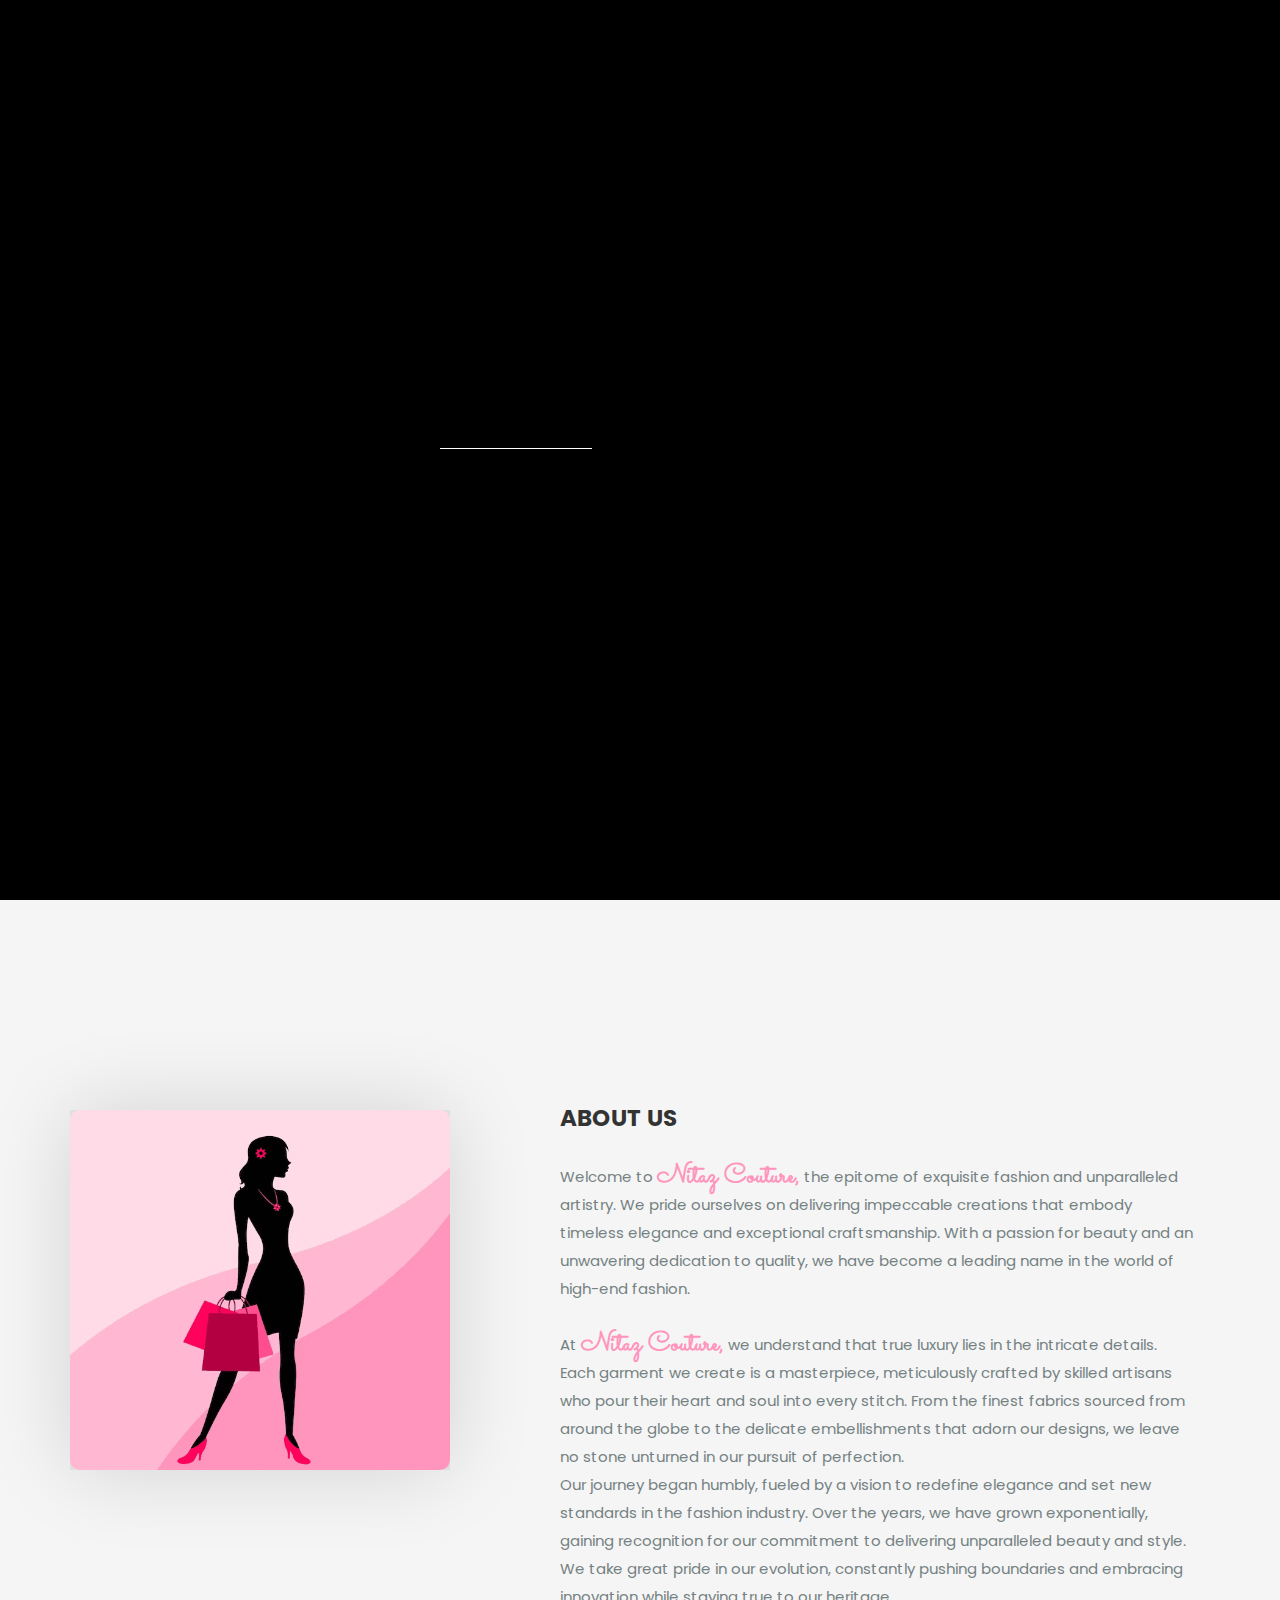
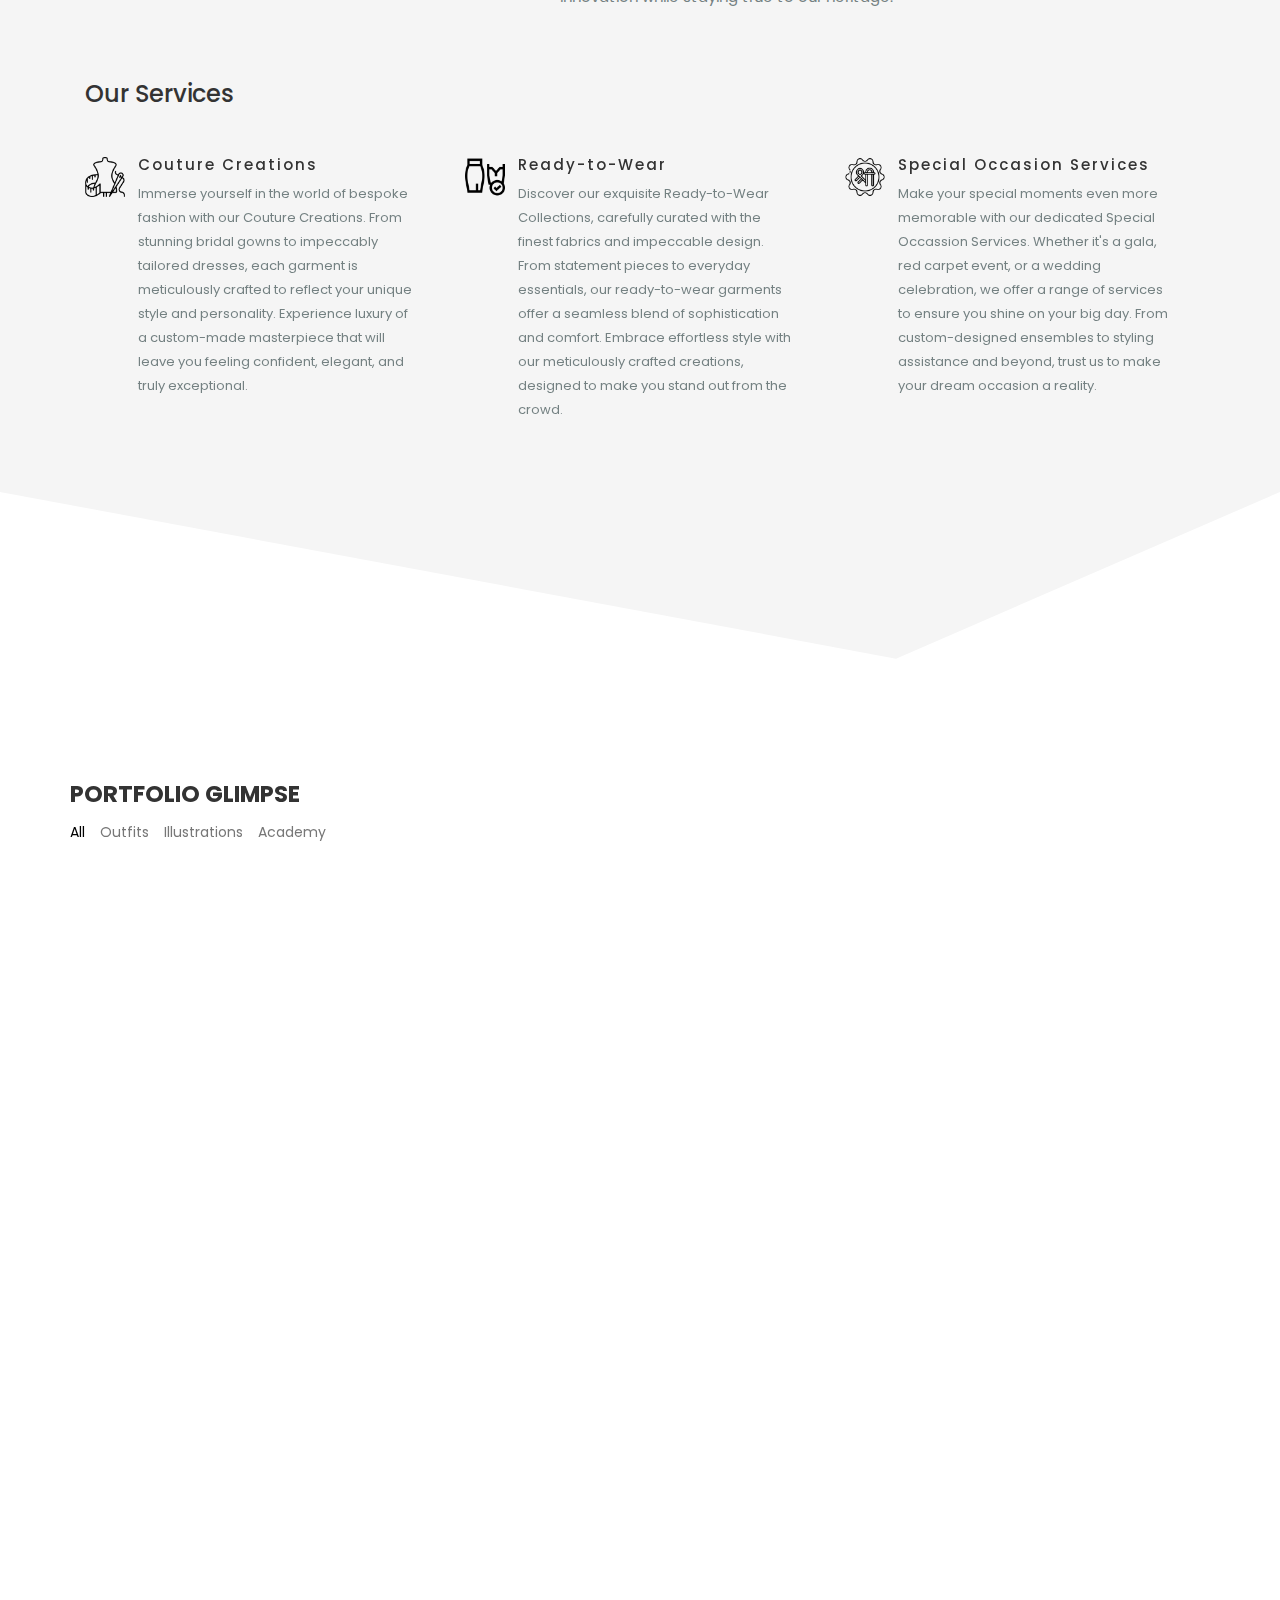
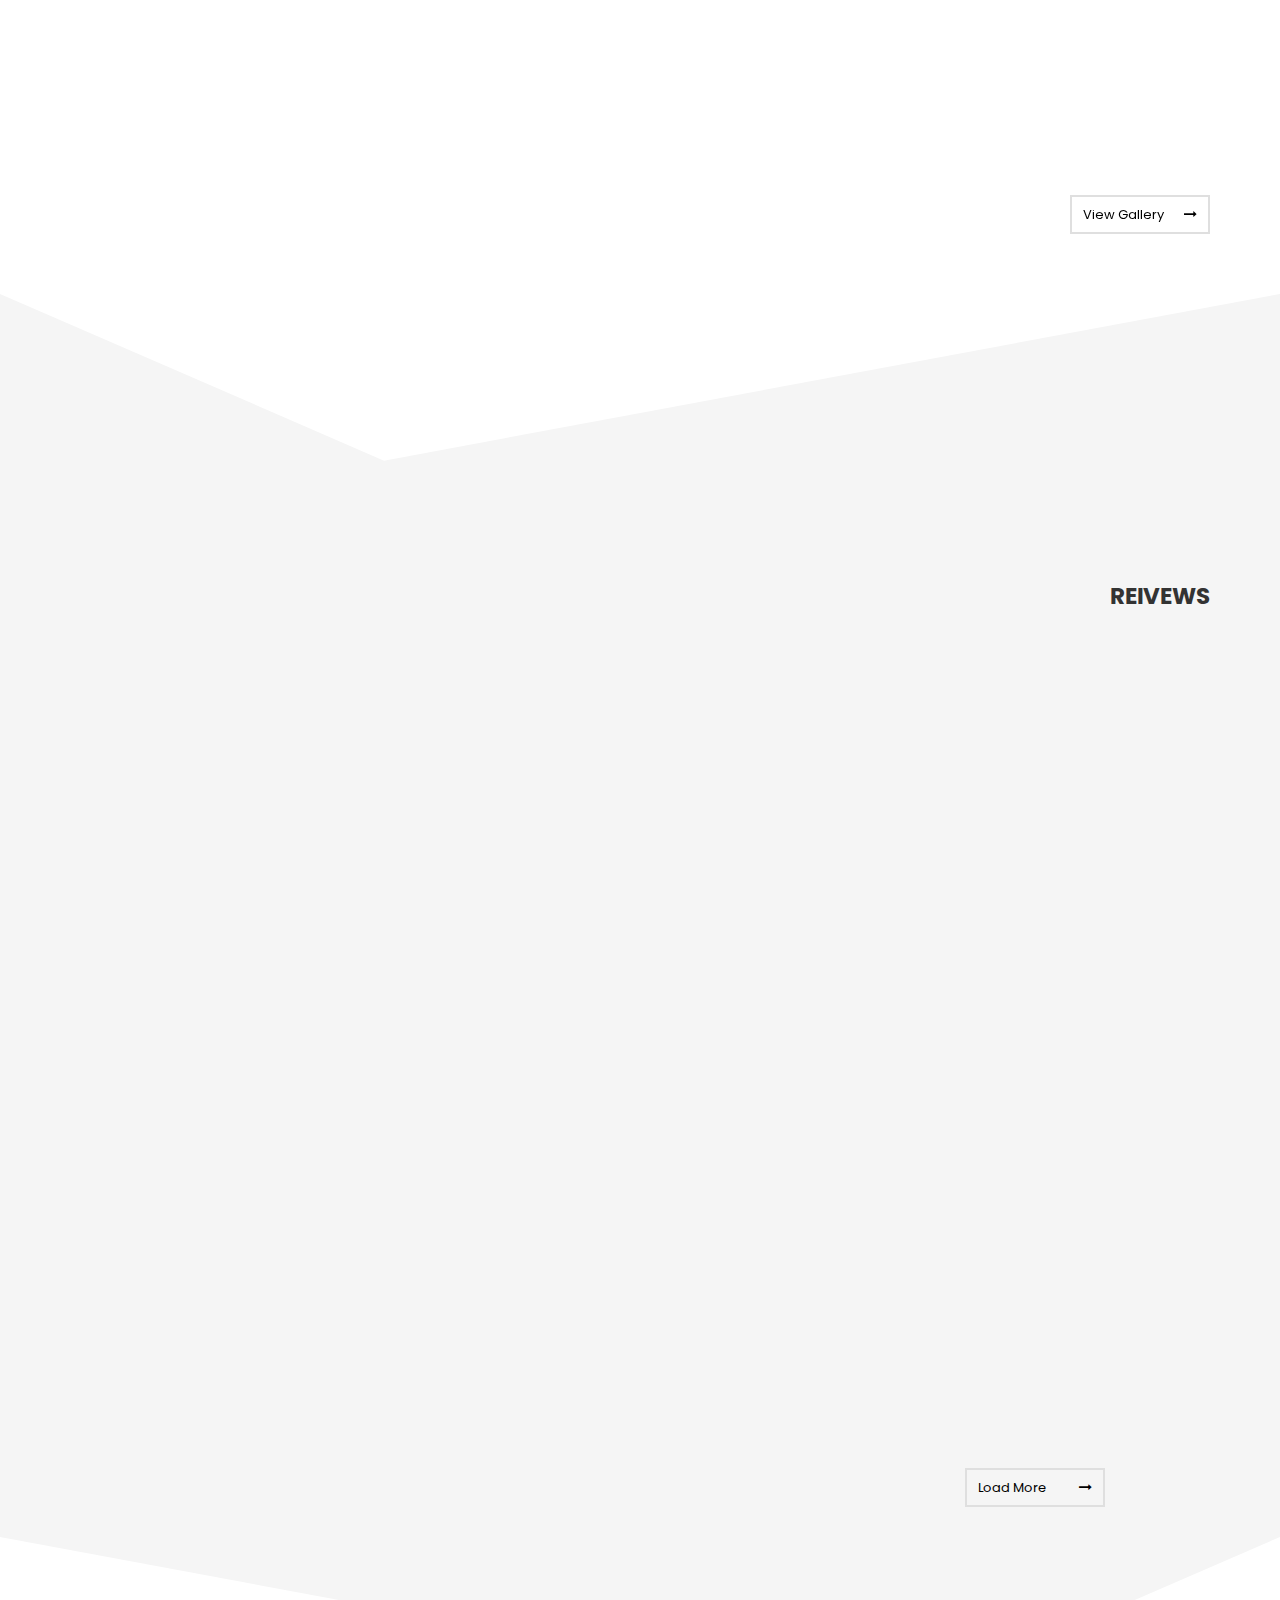
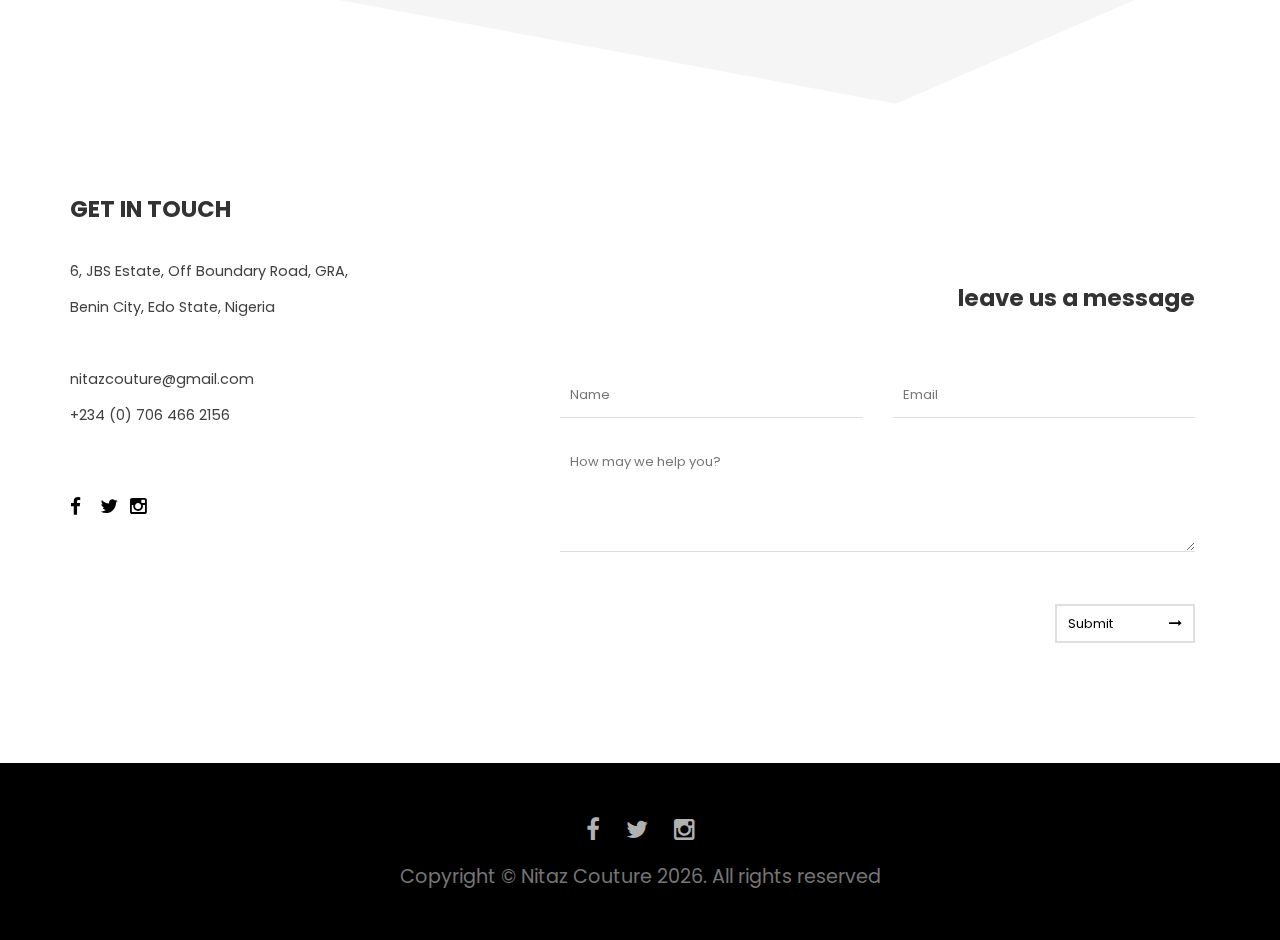
==== commit 4e1e8ad0: "Update" ====
--- a/index.html
+++ b/index.html
@@ -458,17 +458,18 @@
                     <div class="row">
                         <!--Name-->
                         <div class="col-md-6">
-                            <input id="con_name" name="con_name" class="form-inp requie" type="text" placeholder="Name">
+                            <input id="con_name" name="con_name" class="form-inp requie" type="text" placeholder="Name"
+                                required>
                         </div>
                         <!--Email-->
                         <div class="col-md-6">
                             <input id="con_email" name="con_email" class="form-inp requie" type="text"
-                                placeholder="Email">
+                                placeholder="Email" required>
                         </div>
                         <div class="col-md-12">
                             <!--Message-->
                             <textarea name="con_message" id="con_message" class="requie"
-                                placeholder="How may we help you?" rows="8"></textarea>
+                                placeholder="How may we help you?" rows="8" required></textarea>
                             <button id="con_submit" class="sitebtn top_30 pull-right" type="submit">Submit</button>
                         </div>
                     </div>
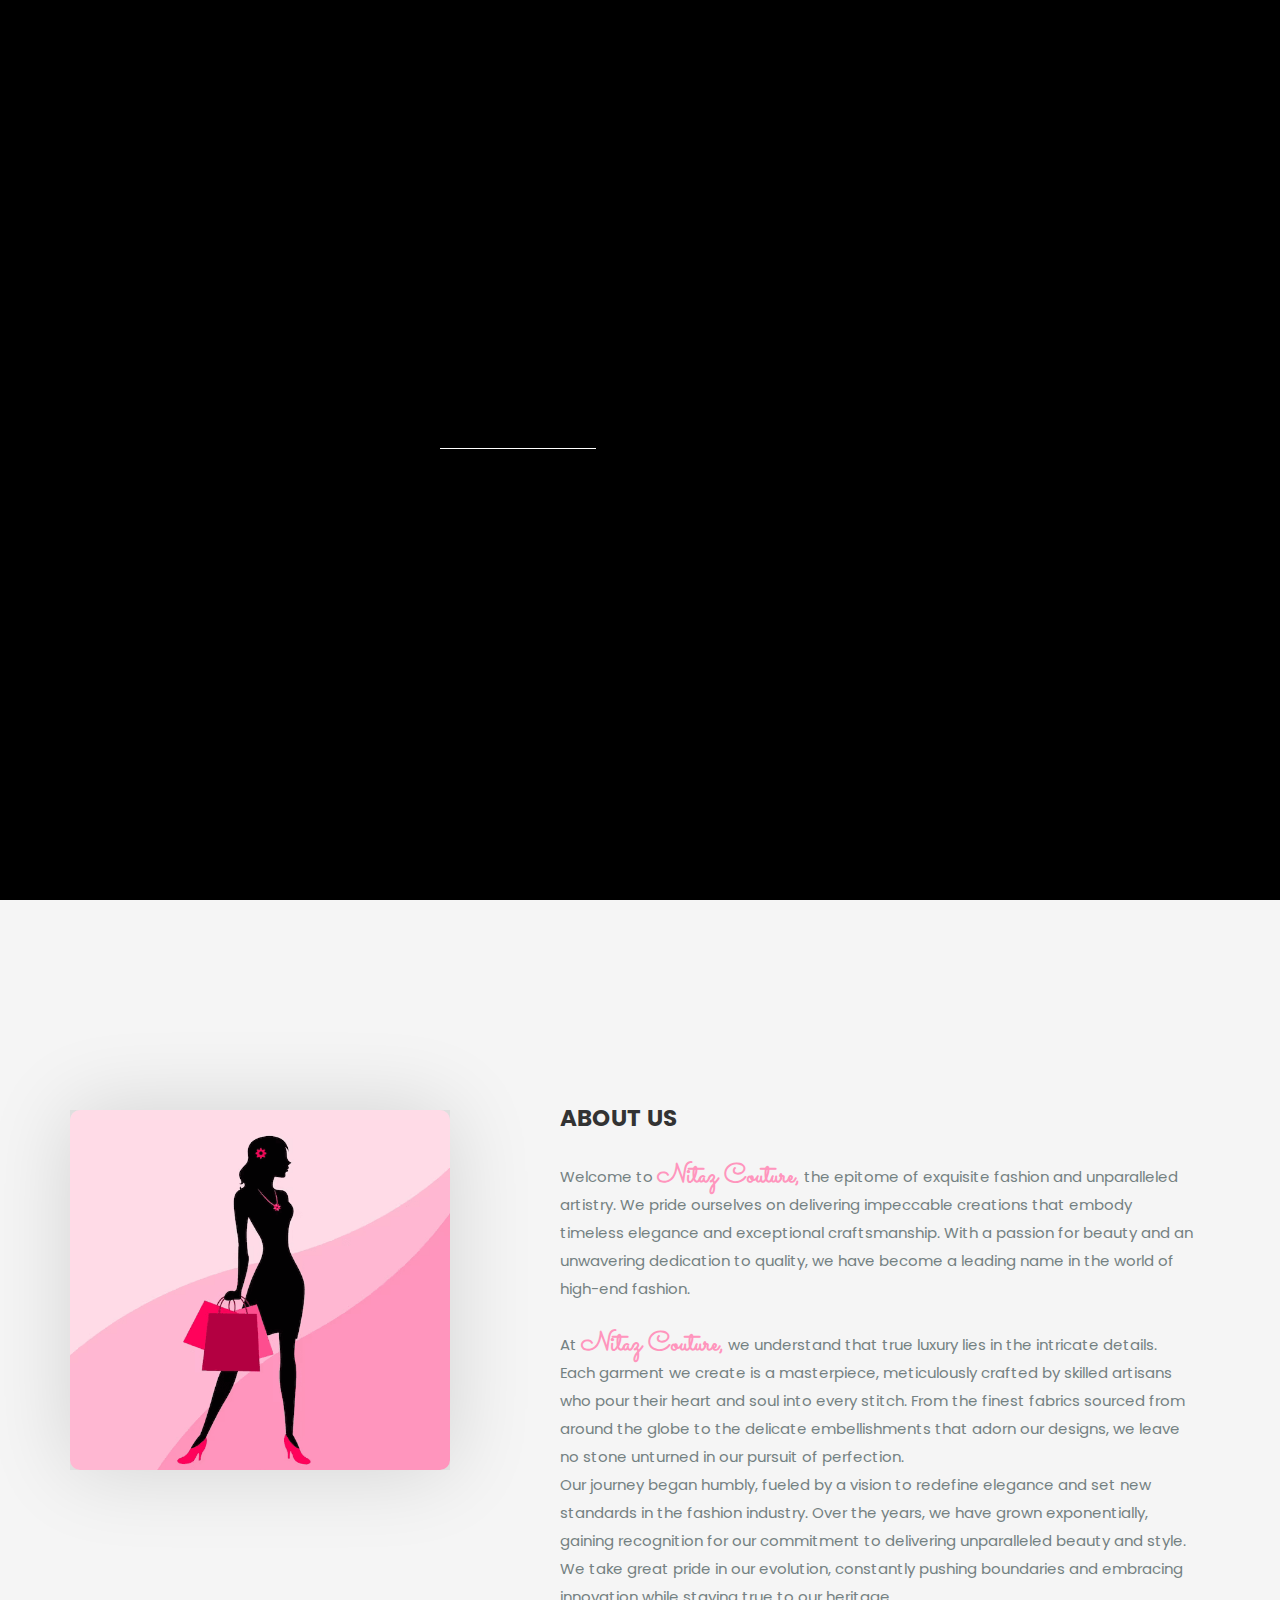
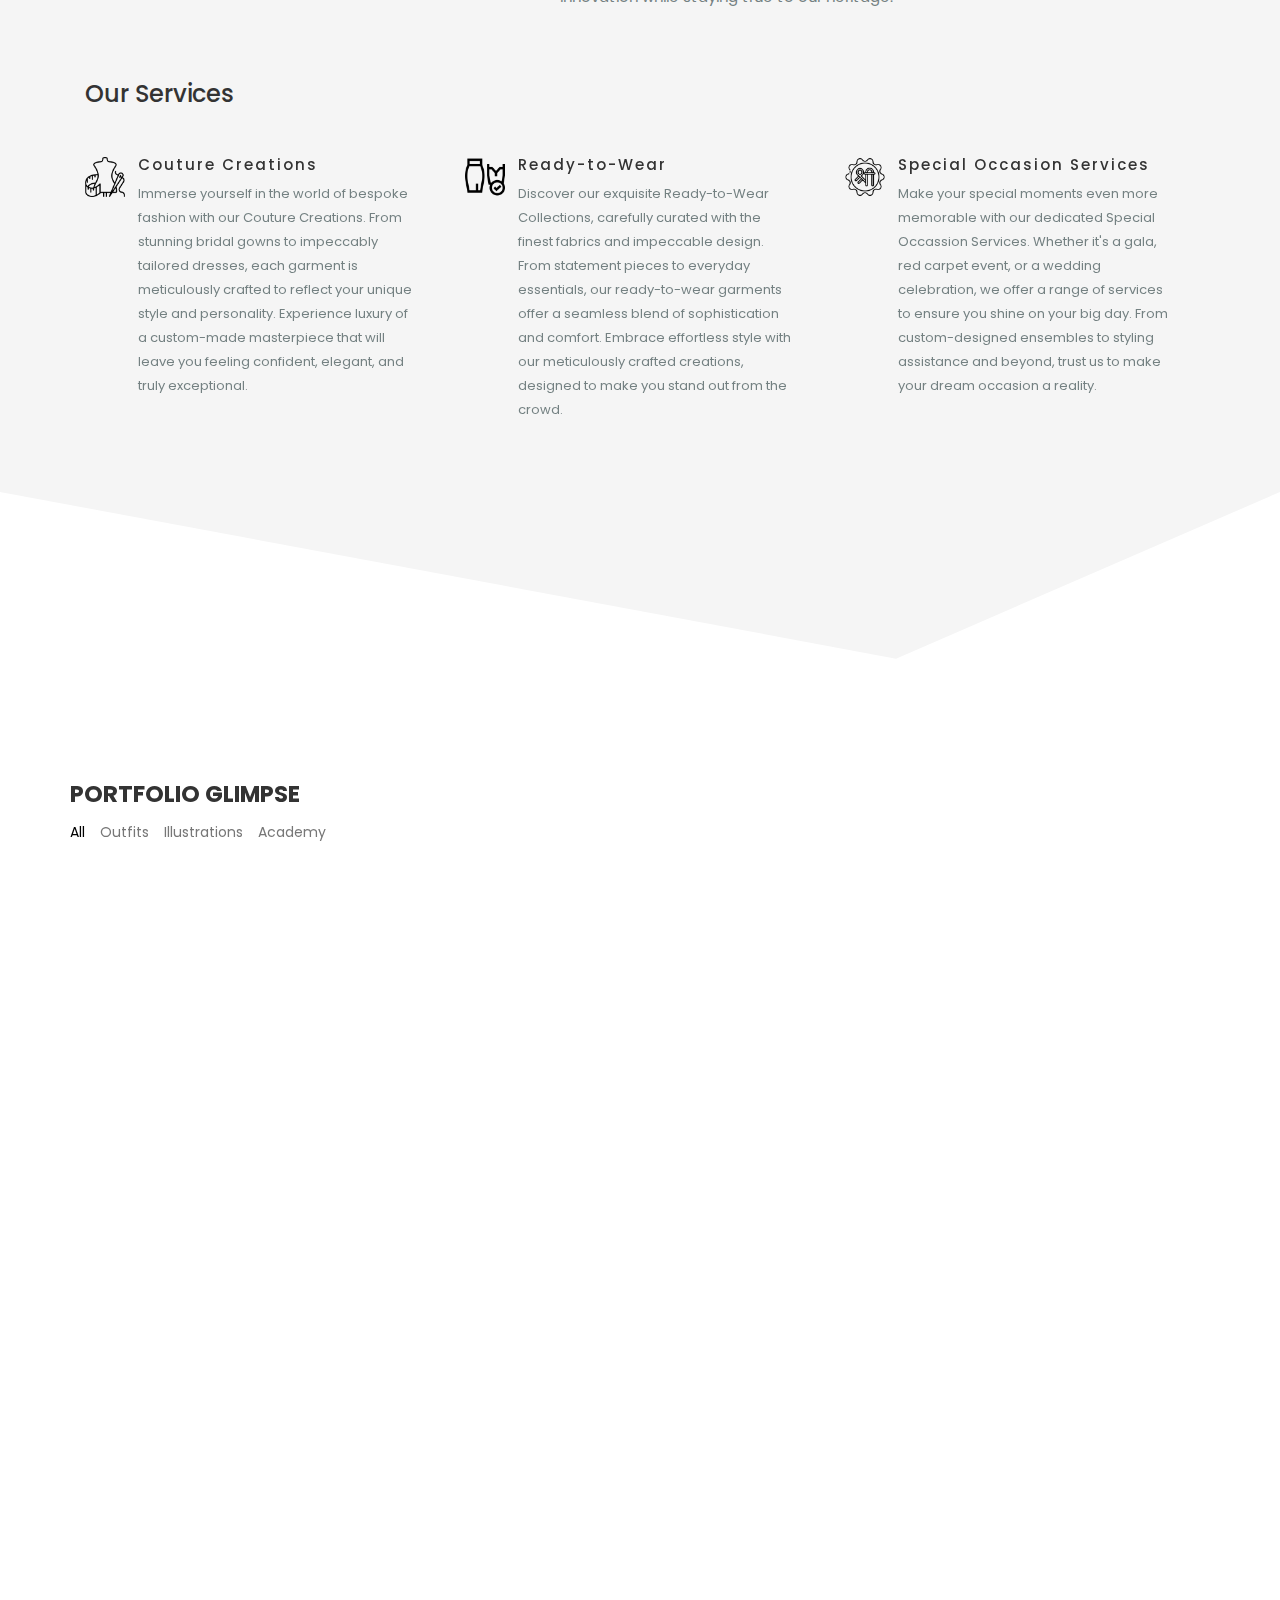
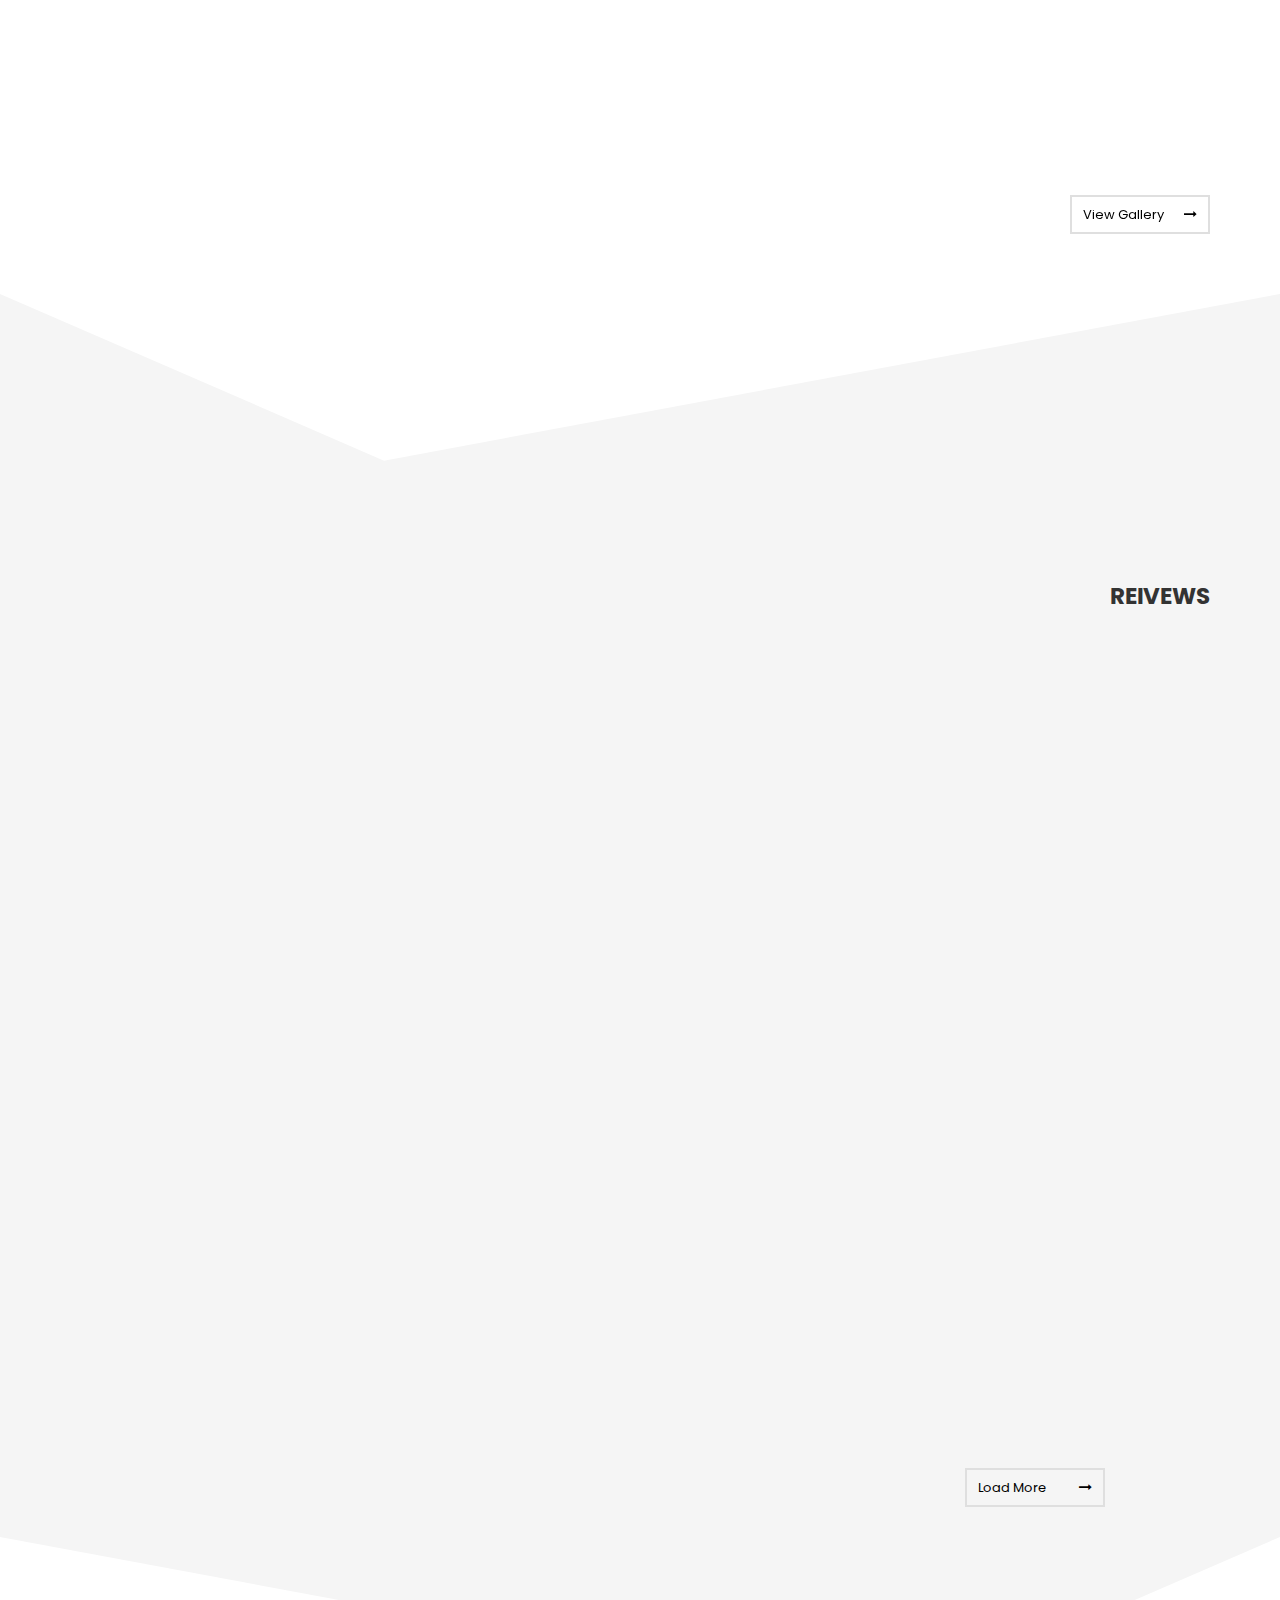
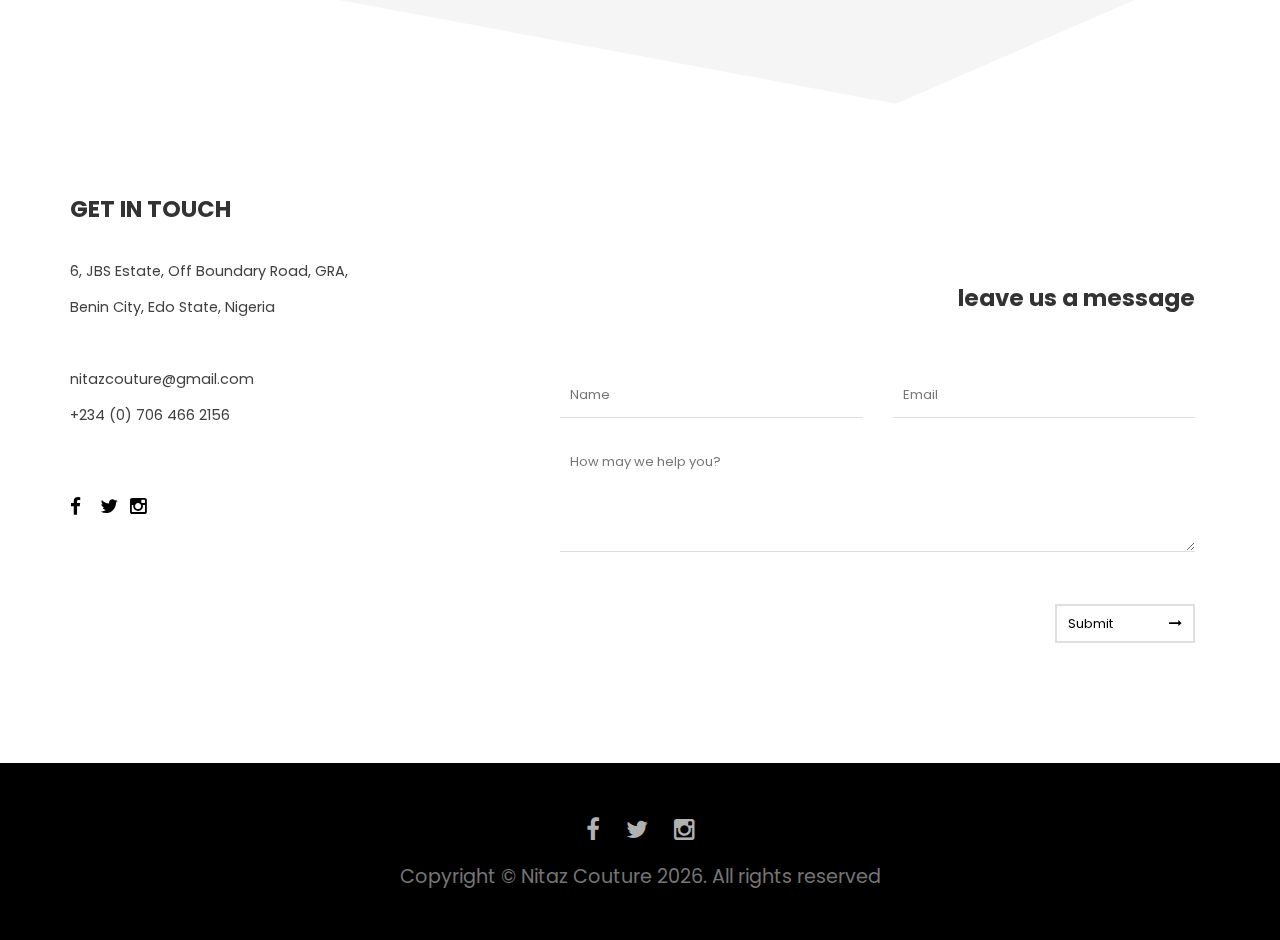
==== commit 1849c426: "Update" ====
--- a/index.html
+++ b/index.html
@@ -463,7 +463,7 @@
                         </div>
                         <!--Email-->
                         <div class="col-md-6">
-                            <input id="con_email" name="con_email" class="form-inp requie" type="text"
+                            <input id="con_email" name="con_email" class="form-inp requie" type="email"
                                 placeholder="Email" required>
                         </div>
                         <div class="col-md-12">
